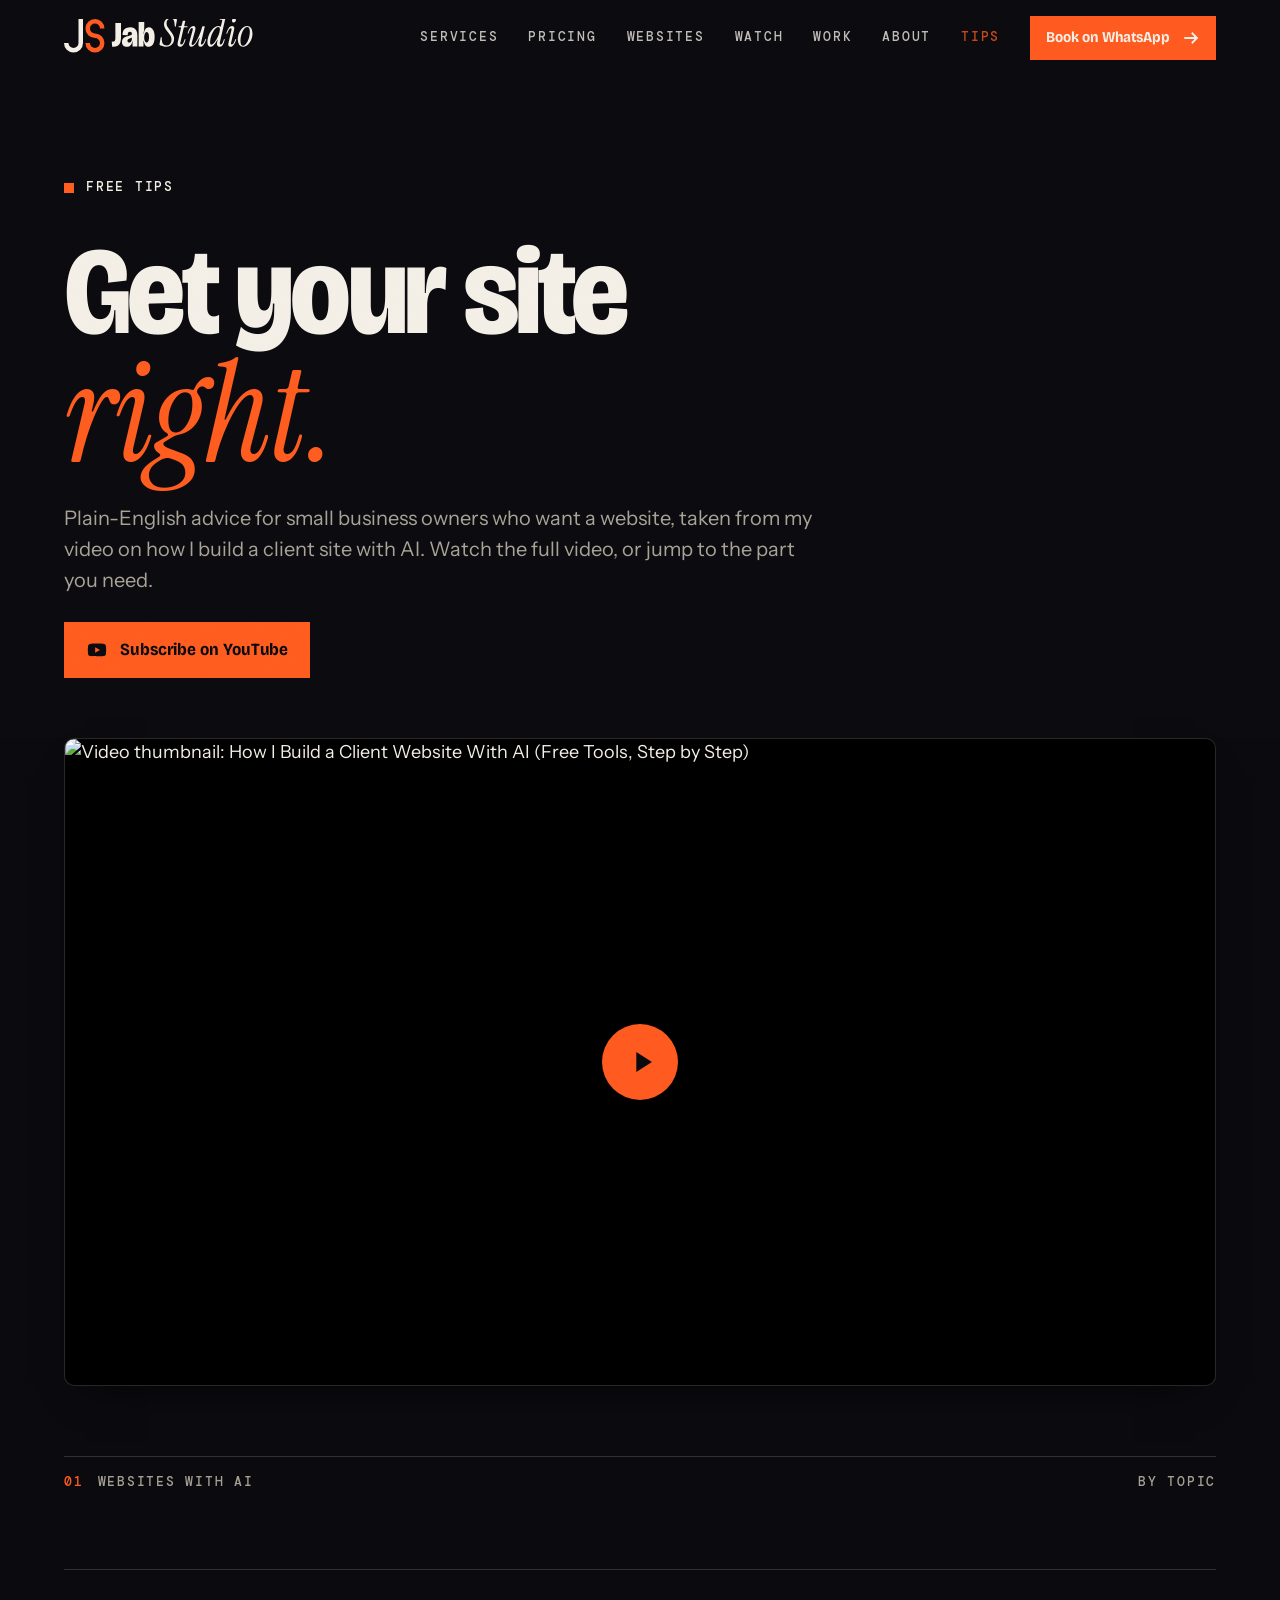
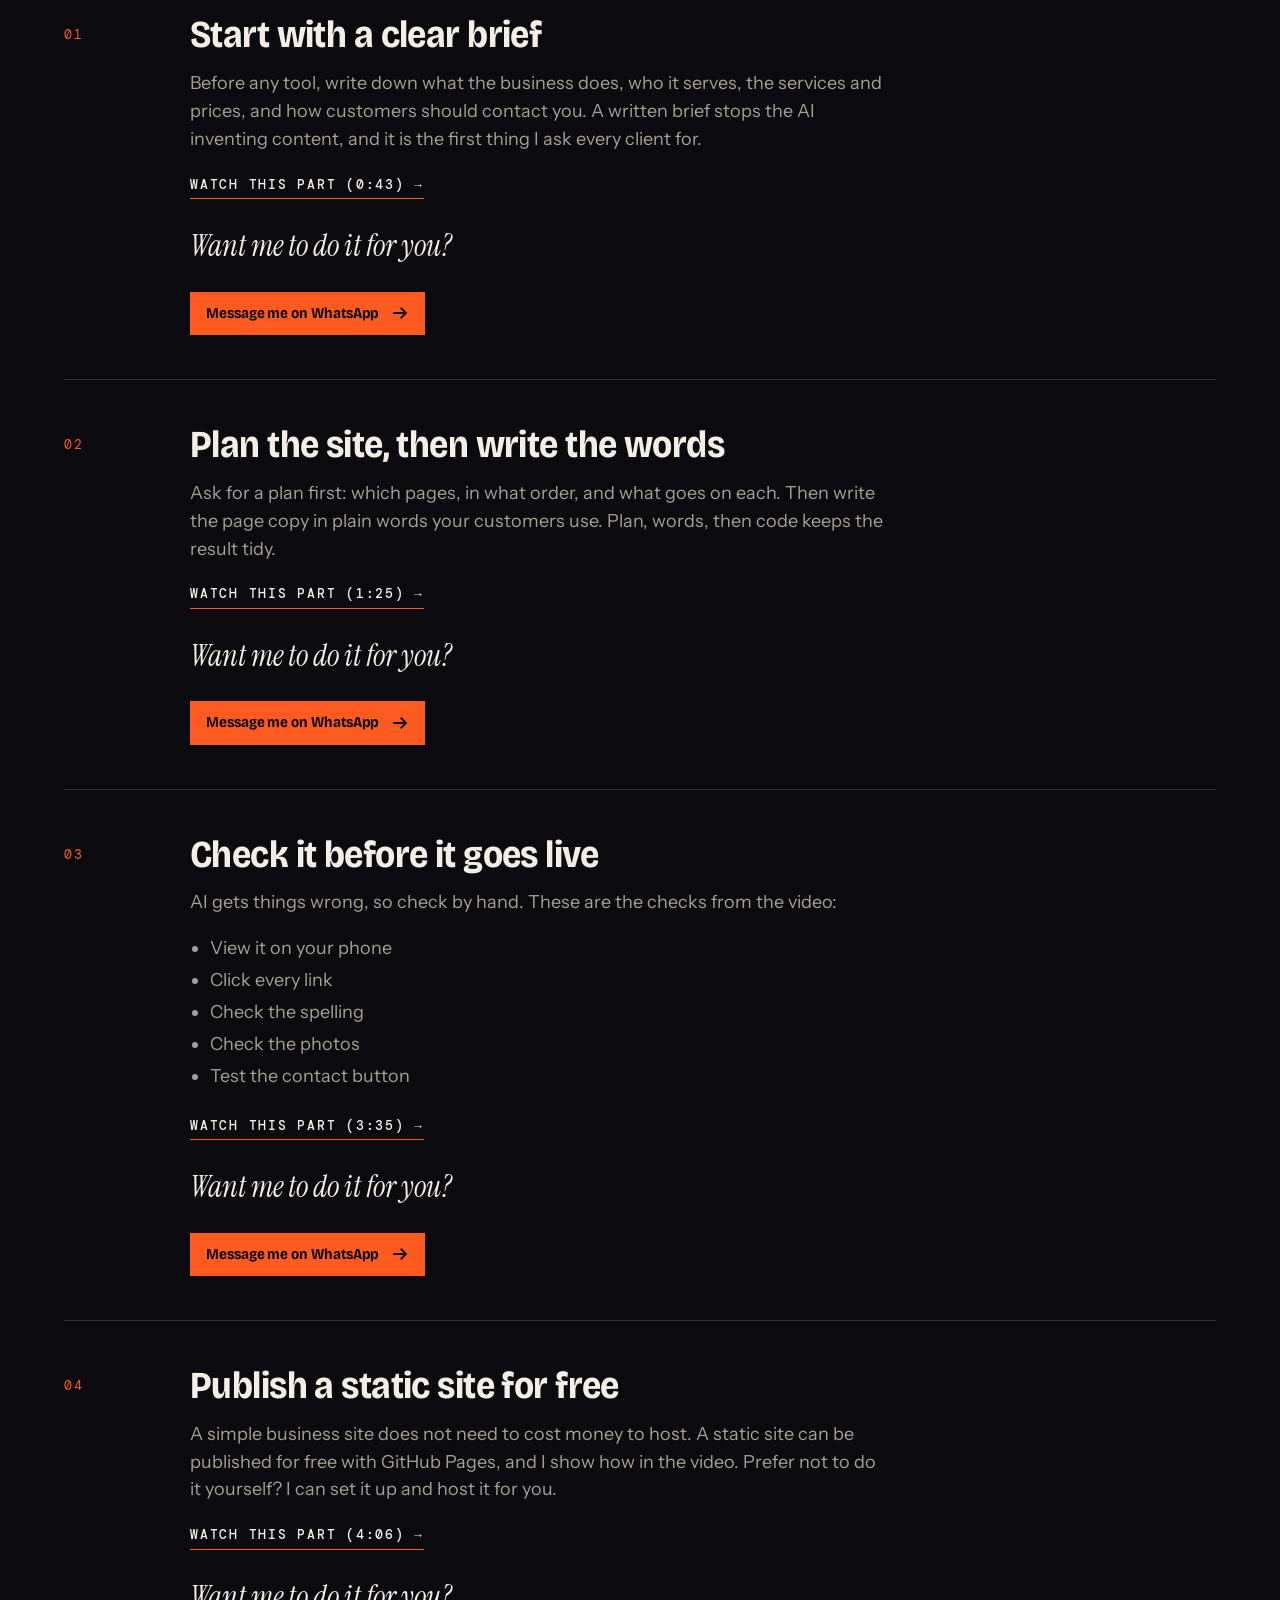
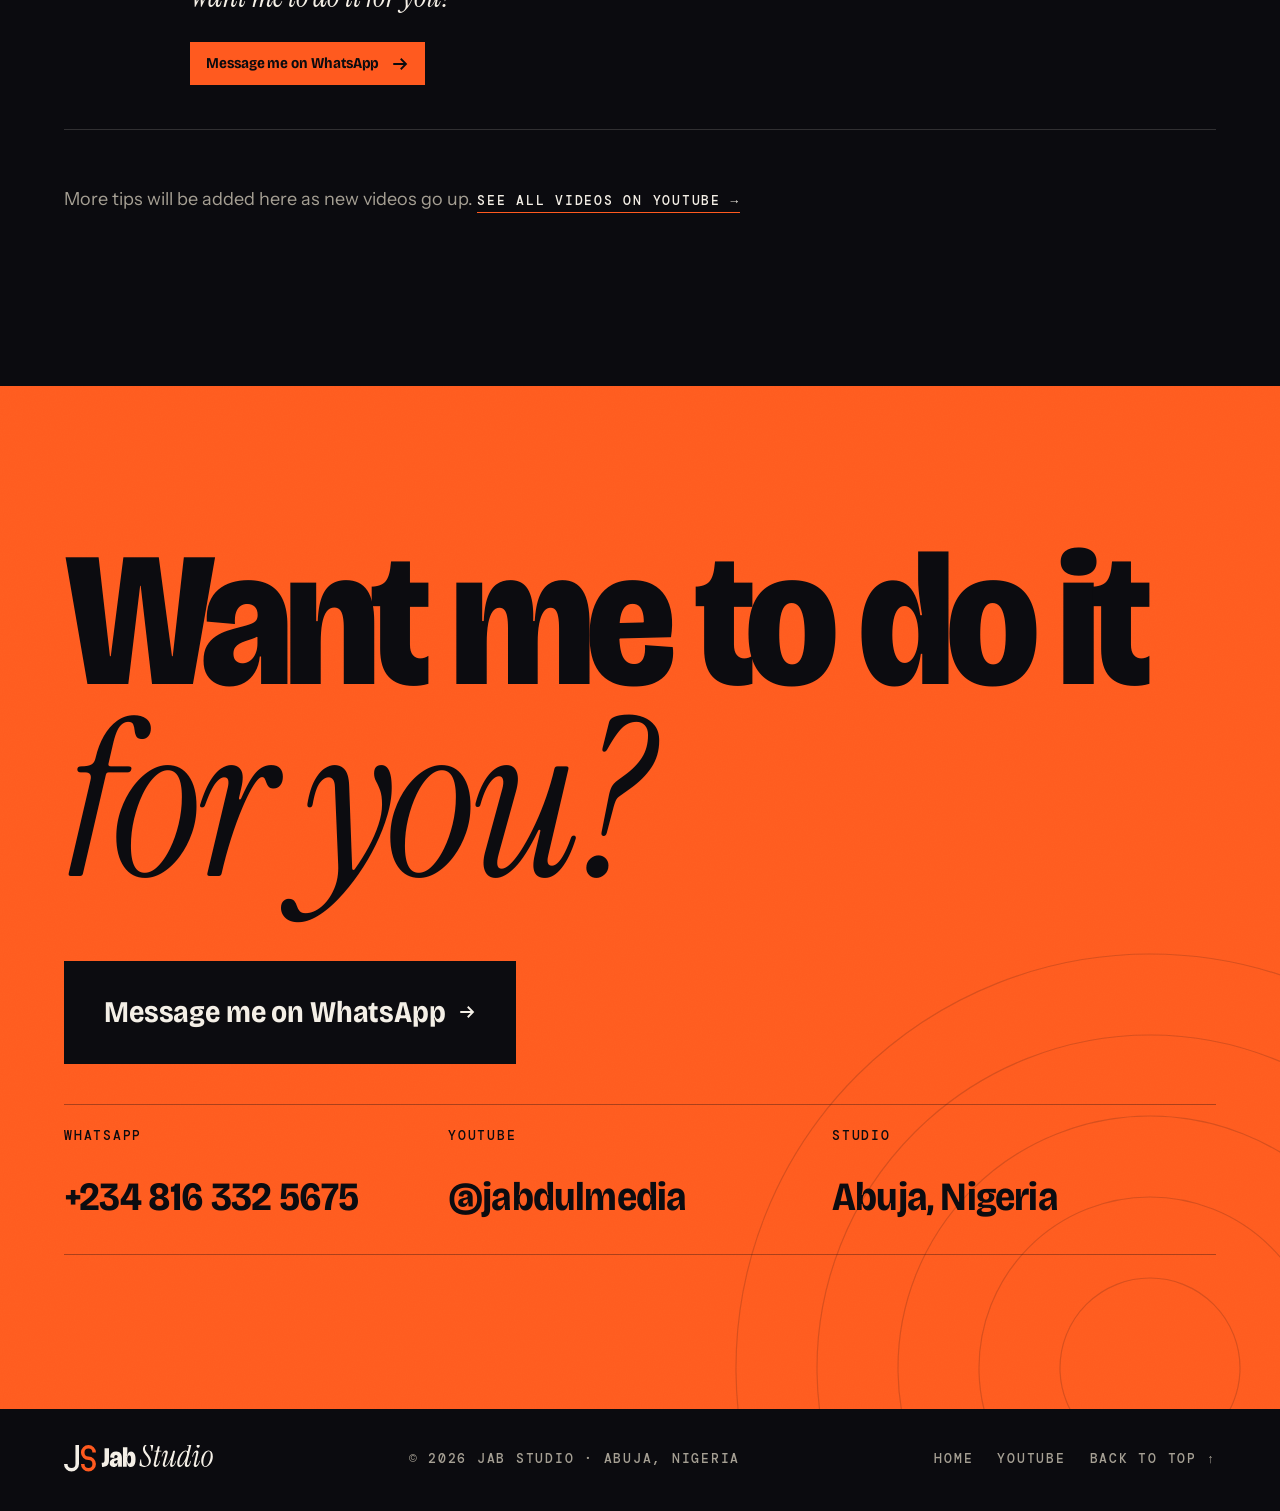
==== tips/index.html @ 8d7b6444 "Add YouTube: Watch me build it, demo video links, Videos grid, About trailer, Free tips page, subscr" ====
<!doctype html>
<html lang="en">
<head>
<meta charset="utf-8">
<meta name="viewport" content="width=device-width,initial-scale=1,viewport-fit=cover">
<title>Free tips for small business websites — Jab Studio</title>
<meta name="description" content="Free, plain-English tips for small business owners on getting a website: the brief, the plan and words, the checks before launch, and publishing for free. From Jab Studio, Abuja.">
<link rel="canonical" href="https://jhabeer.github.io/tips/">
<meta name="theme-color" content="#0B0B0F">
<link rel="icon" href="../favicon.svg" type="image/svg+xml">
<link rel="icon" href="../assets/img/favicon-32.png" sizes="32x32" type="image/png">
<link rel="apple-touch-icon" href="../apple-touch-icon.png">
<link rel="manifest" href="../site.webmanifest">
<meta property="og:type" content="website">
<meta property="og:site_name" content="Jab Studio">
<meta property="og:title" content="Free tips for small business websites — Jab Studio">
<meta property="og:description" content="Plain-English tips on getting a business website, from the video series on Jabdul Media.">
<meta property="og:image" content="https://jhabeer.github.io/assets/og.png">
<meta name="twitter:card" content="summary_large_image">
<link rel="preload" href="../assets/fonts/bricolage.woff2" as="font" type="font/woff2" crossorigin>
<link rel="preload" href="../assets/fonts/instrument-serif-italic.woff2" as="font" type="font/woff2" crossorigin>
<link rel="stylesheet" href="../assets/css/style.css?v=5">
<script>document.documentElement.classList.add('js')</script>
</head>
<body>
<a class="skip" href="#main">Skip to content</a>
<header class="site-header">
  <div class="wrap">
    <a class="brand" href="../" aria-label="Jab Studio — home"><img src="../assets/img/logo-light.svg" alt="Jab Studio" width="140" height="38"></a>
    <nav class="nav mono" aria-label="Main">
      <a href="../#services">Services</a><a href="../#pricing">Pricing</a><a href="../#websites">Websites</a><a href="../#watch">Watch</a><a href="../#work">Work</a><a href="../#about">About</a><a href="./" aria-current="page" style="color:var(--orange)">Tips</a>
      <a class="btn btn--sm" href="https://wa.me/2348163325675?text=Hi%20Jab%20Studio%2C%20I%27d%20like%20to%20book%20a%20service.%20Here%27s%20what%20I%20need%3A" target="_blank" rel="noopener" style="opacity:1;text-transform:none;letter-spacing:-.005em;font-family:var(--display);font-size:15px">Book on WhatsApp <svg viewBox="0 0 24 24" fill="none" stroke="currentColor" stroke-width="2.4" aria-hidden="true"><path d="M3 12h17M13 5l7 7-7 7"/></svg></a>
    </nav>
    <a class="btn btn--sm nav-m" href="https://wa.me/2348163325675?text=Hi%20Jab%20Studio%2C%20I%27d%20like%20to%20book%20a%20service.%20Here%27s%20what%20I%20need%3A" target="_blank" rel="noopener" style="text-transform:none">Book <svg viewBox="0 0 24 24" fill="none" stroke="currentColor" stroke-width="2.4" aria-hidden="true"><path d="M3 12h17M13 5l7 7-7 7"/></svg></a>
  </div>
</header>

<main id="main">
<section class="page-hero grain">
  <div class="wrap">
    <p class="eyebrow mono"><i></i>Free tips</p>
    <h1 class="h2">Get your site <span class="serif">right.</span></h1>
    <p class="lead">Plain-English advice for small business owners who want a website, taken from my video on how I build a client site with AI. Watch the full video, or jump to the part you need.</p>
    <a class="btn yt-sub" href="https://www.youtube.com/@jabdulmedia?sub_confirmation=1" target="_blank" rel="noopener"><svg viewBox="0 0 24 24" aria-hidden="true"><path fill="currentColor" d="M21.6 7.2a2.5 2.5 0 0 0-1.8-1.8C18.2 5 12 5 12 5s-6.2 0-7.8.4A2.5 2.5 0 0 0 2.4 7.2C2 8.8 2 12 2 12s0 3.2.4 4.8a2.5 2.5 0 0 0 1.8 1.8C5.8 19 12 19 12 19s6.2 0 7.8-.4a2.5 2.5 0 0 0 1.8-1.8c.4-1.6.4-4.8.4-4.8s0-3.2-.4-4.8zM10 15V9l5.2 3z"/></svg> Subscribe on YouTube</a>
  </div>
</section>

<section class="sec tips-feature" style="padding-top:0">
  <div class="wrap">
    <div class="reveal"><a class="yt" href="https://www.youtube.com/watch?v=dCk1QkY5rLQ" data-yt="dCk1QkY5rLQ" data-title="How I Build a Client Website With AI (Free Tools, Step by Step)" aria-label="Play video: How I Build a Client Website With AI (Free Tools, Step by Step)"><img src="https://i.ytimg.com/vi/dCk1QkY5rLQ/maxresdefault.jpg" width="1280" height="720" loading="lazy" decoding="async" alt="Video thumbnail: How I Build a Client Website With AI (Free Tools, Step by Step)"><span class="play"><svg viewBox="0 0 24 24" aria-hidden="true"><path d="M8 5v14l11-7z" fill="currentColor"/></svg></span></a></div>
  </div>
</section>

<section class="sec" id="topics" style="padding-top:clamp(30px,5vw,60px)">
  <div class="wrap">
    <div class="sec-head reveal"><span class="mono"><b>01</b>Websites with AI</span><span class="mono">By topic</span></div>
    <div class="tip-list">
<article class="tip reveal"><span class="num">01</span><div>
<h3>Start with a clear brief</h3>
<p>Before any tool, write down what the business does, who it serves, the services and prices, and how customers should contact you. A written brief stops the AI inventing content, and it is the first thing I ask every client for.</p>

<div class="row"><a class="tl mono" href="https://www.youtube.com/watch?v=dCk1QkY5rLQ&amp;t=43s" target="_blank" rel="noopener">Watch this part (0:43) &rarr;</a></div>
<p class="ask">Want me to do it for you?</p>
<div class="row"><a class="btn btn--sm" href="https://wa.me/2348163325675?text=Hi%20Jab%20Studio%2C%20I%20watched%20your%20tips%20page.%20I'd%20like%20help%20with%20a%20clear%20brief%20and%20a%20website%20for%20my%20business." target="_blank" rel="noopener">Message me on WhatsApp <svg viewBox="0 0 24 24" fill="none" stroke="currentColor" stroke-width="2.4" aria-hidden="true"><path d="M3 12h17M13 5l7 7-7 7"/></svg></a></div>
</div></article><article class="tip reveal"><span class="num">02</span><div>
<h3>Plan the site, then write the words</h3>
<p>Ask for a plan first: which pages, in what order, and what goes on each. Then write the page copy in plain words your customers use. Plan, words, then code keeps the result tidy.</p>

<div class="row"><a class="tl mono" href="https://www.youtube.com/watch?v=dCk1QkY5rLQ&amp;t=85s" target="_blank" rel="noopener">Watch this part (1:25) &rarr;</a></div>
<p class="ask">Want me to do it for you?</p>
<div class="row"><a class="btn btn--sm" href="https://wa.me/2348163325675?text=Hi%20Jab%20Studio%2C%20I%20watched%20your%20tips%20page.%20I'd%20like%20you%20to%20plan%20and%20write%20the%20content%20for%20my%20business%20website." target="_blank" rel="noopener">Message me on WhatsApp <svg viewBox="0 0 24 24" fill="none" stroke="currentColor" stroke-width="2.4" aria-hidden="true"><path d="M3 12h17M13 5l7 7-7 7"/></svg></a></div>
</div></article><article class="tip reveal"><span class="num">03</span><div>
<h3>Check it before it goes live</h3>
<p>AI gets things wrong, so check by hand. These are the checks from the video:</p>
<ul><li>View it on your phone</li><li>Click every link</li><li>Check the spelling</li><li>Check the photos</li><li>Test the contact button</li></ul>
<div class="row"><a class="tl mono" href="https://www.youtube.com/watch?v=dCk1QkY5rLQ&amp;t=215s" target="_blank" rel="noopener">Watch this part (3:35) &rarr;</a></div>
<p class="ask">Want me to do it for you?</p>
<div class="row"><a class="btn btn--sm" href="https://wa.me/2348163325675?text=Hi%20Jab%20Studio%2C%20I%20watched%20your%20tips%20page.%20I'd%20like%20you%20to%20build%20and%20check%20a%20website%20for%20my%20business." target="_blank" rel="noopener">Message me on WhatsApp <svg viewBox="0 0 24 24" fill="none" stroke="currentColor" stroke-width="2.4" aria-hidden="true"><path d="M3 12h17M13 5l7 7-7 7"/></svg></a></div>
</div></article><article class="tip reveal"><span class="num">04</span><div>
<h3>Publish a static site for free</h3>
<p>A simple business site does not need to cost money to host. A static site can be published for free with GitHub Pages, and I show how in the video. Prefer not to do it yourself? I can set it up and host it for you.</p>

<div class="row"><a class="tl mono" href="https://www.youtube.com/watch?v=dCk1QkY5rLQ&amp;t=246s" target="_blank" rel="noopener">Watch this part (4:06) &rarr;</a></div>
<p class="ask">Want me to do it for you?</p>
<div class="row"><a class="btn btn--sm" href="https://wa.me/2348163325675?text=Hi%20Jab%20Studio%2C%20I%20watched%20your%20tips%20page.%20I'd%20like%20you%20to%20publish%20my%20website%20for%20me." target="_blank" rel="noopener">Message me on WhatsApp <svg viewBox="0 0 24 24" fill="none" stroke="currentColor" stroke-width="2.4" aria-hidden="true"><path d="M3 12h17M13 5l7 7-7 7"/></svg></a></div>
</div></article>
    </div>
    <p class="soon reveal">More tips will be added here as new videos go up. <a class="tl mono" href="https://www.youtube.com/@jabdulmedia" target="_blank" rel="noopener">See all videos on YouTube &rarr;</a></p>
  </div>
</section>

<section class="sec contact grain" id="contact">
  <svg class="contact-rings" viewBox="0 0 100 100" aria-hidden="true"><circle cx="50" cy="50" r="10"/><circle cx="50" cy="50" r="19"/><circle cx="50" cy="50" r="28"/><circle cx="50" cy="50" r="37"/><circle cx="50" cy="50" r="46"/></svg>
  <div class="wrap">
    <h2 class="reveal">Want me to do it<span class="serif">for you?</span></h2>
    <a class="btn btn--lg reveal" href="https://wa.me/2348163325675?text=Hi%20Jab%20Studio%2C%20I%27d%20like%20to%20book%20a%20service.%20Here%27s%20what%20I%20need%3A" target="_blank" rel="noopener">Message me on WhatsApp <svg viewBox="0 0 24 24" fill="none" stroke="currentColor" stroke-width="2.4" aria-hidden="true"><path d="M3 12h17M13 5l7 7-7 7"/></svg></a>
    <div class="contact-list reveal" style="margin-top:40px">
      <a href="https://wa.me/2348163325675?text=Hi%20Jab%20Studio%2C%20I%27d%20like%20to%20book%20a%20service.%20Here%27s%20what%20I%20need%3A" target="_blank" rel="noopener"><span class="mono">WhatsApp</span><span class="v">+234 816 332 5675</span></a>
      <a href="https://www.youtube.com/@jabdulmedia" target="_blank" rel="noopener"><span class="mono">YouTube</span><span class="v">@jabdulmedia</span></a>
      <div><span class="mono">Studio</span><span class="v">Abuja, Nigeria</span></div>
    </div>
  </div>
</section>
</main>

<footer>
  <div class="wrap">
    <a href="../" aria-label="Jab Studio home"><img src="../assets/img/logo-light.svg" alt="Jab Studio" width="130" height="35"></a>
    <span class="mono">© 2026 Jab Studio · Abuja, Nigeria</span>
    <span class="flinks"><a class="mono" href="../">Home</a><a class="mono" href="https://www.youtube.com/@jabdulmedia" target="_blank" rel="noopener">YouTube</a><a class="mono" href="#main">Back to top ↑</a></span>
  </div>
</footer>

<script src="../assets/js/main.js" defer></script>
<script data-goatcounter="https://jabstudio.goatcounter.com/count" async src="//gc.zgo.at/count.js"></script>
</body>
</html>
---- assets/css/style.css ----
/* Jab Studio — v2 brand. Ink / Cream / Orange. */
@font-face{font-family:"Bricolage Grotesque";src:url(../fonts/bricolage.woff2) format("woff2");font-weight:200 800;font-stretch:75% 100%;font-display:swap}
@font-face{font-family:"Instrument Sans";src:url(../fonts/instrument-sans.woff2) format("woff2");font-weight:400 700;font-stretch:75% 100%;font-display:swap}
@font-face{font-family:"Instrument Serif";src:url(../fonts/instrument-serif-italic.woff2) format("woff2");font-style:italic;font-weight:400;font-display:swap}
@font-face{font-family:"DM Mono";src:url(../fonts/dm-mono-regular.woff2) format("woff2");font-weight:400;font-display:swap}
@font-face{font-family:"DM Mono";src:url(../fonts/dm-mono-medium.woff2) format("woff2");font-weight:500;font-display:swap}

:root{
  --ink:#0B0B0F; --ink-2:#15151b; --cream:#F4EFE6; --orange:#FF5A1F;
  --orange-deep:#B83700;            /* small orange text on cream (AA) */
  --grey-d:#A6A094;                 /* secondary text on ink */
  --grey-l:#5F5A50;                 /* secondary text on cream */
  --rule-d:rgba(244,239,230,.16); --rule-l:rgba(11,11,15,.2);
  --display:"Bricolage Grotesque","Arial Narrow",Arial,sans-serif;
  --serif:"Instrument Serif",Georgia,serif;
  --sans:"Instrument Sans",system-ui,-apple-system,"Segoe UI",Roboto,sans-serif;
  --mono:"DM Mono",ui-monospace,Menlo,monospace;
  --pad:clamp(20px,5vw,72px); --max:1320px;
  --ease:cubic-bezier(.2,.7,.2,1);
}
*,*::before,*::after{box-sizing:border-box}
html{scroll-behavior:smooth;-webkit-text-size-adjust:100%;scroll-padding-top:72px}
body{margin:0;background:var(--ink);color:var(--cream);font-family:var(--sans);font-size:17px;line-height:1.55;font-optical-sizing:auto;-webkit-font-smoothing:antialiased;overflow-x:hidden}
img{max-width:100%;display:block;height:auto}
a{color:inherit}
:focus-visible{outline:2px solid var(--orange);outline-offset:3px;border-radius:2px}
.skip{position:absolute;left:12px;top:-60px;background:var(--orange);color:var(--ink);padding:10px 16px;z-index:100;font-weight:600;text-decoration:none}
.skip:focus{top:12px}
.wrap{width:100%;max-width:var(--max);margin-inline:auto;padding-inline:var(--pad)}
.grain::after{content:"";position:absolute;inset:0;pointer-events:none;opacity:.07;mix-blend-mode:overlay;
  background-image:url("data:image/svg+xml;utf8,<svg xmlns='http://www.w3.org/2000/svg' width='220' height='220'><filter id='n'><feTurbulence type='fractalNoise' baseFrequency='.85' numOctaves='2' stitchTiles='stitch'/><feColorMatrix values='0 0 0 0 1  0 0 0 0 1  0 0 0 0 1  0 0 0 .9 0'/></filter><rect width='100%' height='100%' filter='url(%23n)'/></svg>")}
.mono{font-family:var(--mono);font-size:12.5px;letter-spacing:.14em;text-transform:uppercase;font-weight:500}
.serif{font-family:var(--serif);font-style:italic;font-weight:400}
h1,h2,h3{font-family:var(--display);font-weight:800;font-stretch:88%;letter-spacing:-.02em;line-height:.92;margin:0}

/* ---------- header ---------- */
.site-header{position:fixed;inset:0 0 auto 0;z-index:50;transition:background .3s,backdrop-filter .3s,border-color .3s;border-bottom:1px solid transparent}
.site-header.scrolled{background:rgba(11,11,15,.82);backdrop-filter:saturate(1.4) blur(14px);-webkit-backdrop-filter:saturate(1.4) blur(14px);border-color:var(--rule-d)}
.site-header .wrap{display:flex;align-items:center;justify-content:space-between;height:68px}
.brand{display:flex;align-items:center;text-decoration:none}
.brand img{height:34px;width:auto}
.nav{display:none;gap:30px;align-items:center}
.nav a{text-decoration:none;color:var(--cream);opacity:.78;transition:opacity .2s,color .2s}
.nav a:hover{opacity:1;color:var(--orange)}
.btn{display:inline-flex;align-items:center;gap:12px;background:var(--orange);color:var(--ink);text-decoration:none;font-family:var(--display);font-stretch:90%;font-weight:700;font-size:17px;letter-spacing:-.005em;padding:15px 22px;border-radius:0;transition:transform .35s var(--ease),background .2s,color .2s;position:relative}
.btn svg{width:18px;height:18px;transition:transform .35s var(--ease)}
.btn:hover{background:var(--cream)}
.btn:hover svg{transform:translateX(5px)}
.btn--sm{padding:10px 16px;font-size:15px}
.btn--ghost{background:transparent;color:var(--cream);box-shadow:inset 0 0 0 1.5px var(--rule-d)}
.btn--ghost:hover{background:var(--cream);color:var(--ink)}
.btn--lg{font-size:clamp(20px,5vw,30px);padding:clamp(18px,3vw,28px) clamp(24px,4vw,40px)}

/* ---------- hero ---------- */
.hero{position:relative;min-height:100svh;display:flex;flex-direction:column;justify-content:flex-end;padding:120px 0 48px;overflow:hidden;isolation:isolate;
  background:radial-gradient(120% 70% at 90% 0%,#3a1608 0%,rgba(58,22,8,0) 60%),var(--ink)}
.hero .rings{position:absolute;right:-30%;top:-8%;width:min(130vw,1100px);aspect-ratio:1;z-index:-1;opacity:.9}
.hero .rings circle{fill:none;stroke:var(--orange);stroke-width:1.2;opacity:.28;vector-effect:non-scaling-stroke}
.hero .rings{animation:breathe 14s ease-in-out infinite}
@keyframes breathe{50%{transform:scale(1.04)}}
.eyebrow{display:flex;align-items:center;gap:12px;color:var(--cream);margin:0 0 clamp(20px,4vw,40px)}
.eyebrow i{width:10px;height:10px;background:var(--orange);display:inline-block}
.hero h1{font-size:clamp(76px,33vw,300px);letter-spacing:-.035em;line-height:.86;margin-left:-.04em}
.hero h1 .ln{display:block;overflow:hidden;padding-bottom:.06em;margin-bottom:-.06em}
.hero h1 .ln>span{display:block}
.hero h1 .g{font-family:var(--serif);font-style:italic;font-weight:400;color:var(--orange);letter-spacing:-.02em;font-size:.88em;line-height:.9;margin-top:-.02em}
.hero-foot{display:grid;gap:28px;margin-top:clamp(28px,5vw,56px);padding-top:28px;border-top:1px solid var(--rule-d)}
.hero-foot p{margin:0;max-width:34ch;font-size:clamp(19px,2.4vw,24px);line-height:1.35;color:var(--cream)}
.hero-foot p em{font-family:var(--serif);font-size:1.12em;color:var(--grey-d)}
.cta-row{display:flex;flex-wrap:wrap;gap:12px}
.js .hero h1 .ln>span{transform:translateY(105%);animation:rise 1s var(--ease) forwards}
.js .hero h1 .ln:nth-child(2)>span{animation-delay:.12s}.js .hero h1 .ln:nth-child(3)>span{animation-delay:.24s}
.js .hero .eyebrow,.js .hero-foot{opacity:0;animation:fade .9s .55s var(--ease) forwards}
@keyframes rise{to{transform:none}}@keyframes fade{to{opacity:1}}

/* ---------- marquee ---------- */
.marquee{background:var(--orange);color:var(--ink);overflow:hidden;white-space:nowrap;border-block:1px solid var(--ink)}
.marquee-track{display:inline-flex;gap:0;animation:slide 38s linear infinite;padding-block:14px}
.marquee span{display:inline-flex;align-items:center;gap:28px;padding-right:28px}
.marquee span::after{content:"";width:8px;height:8px;background:var(--ink);display:inline-block}
@keyframes slide{to{transform:translateX(-50%)}}

/* ---------- sections ---------- */
section{position:relative}
.sec{padding:clamp(72px,12vw,160px) 0}
.sec-head{display:flex;justify-content:space-between;align-items:baseline;gap:20px;border-top:1px solid var(--rule-d);padding-top:16px;margin-bottom:clamp(36px,6vw,80px)}
.sec-head .mono{color:var(--grey-d)}
.sec-head .mono b{color:var(--orange);font-weight:500;margin-right:14px}
.h2{font-size:clamp(50px,11vw,124px);letter-spacing:-.03em;line-height:.9;margin-bottom:clamp(36px,6vw,72px)}
.h2 .serif,.contact h2 .serif{font-size:1.12em;color:var(--orange);letter-spacing:-.01em;display:block;line-height:.95}
.light{background:var(--cream);color:var(--ink)}
.light .sec-head{border-color:var(--rule-l)}
.light .sec-head .mono{color:var(--grey-l)}
.light .sec-head .mono b{color:var(--orange-deep)}
.light .h2 .serif{color:var(--orange)}
.light.grain::after{opacity:.09;mix-blend-mode:multiply}

/* services */
.svc{display:grid;gap:18px;padding:clamp(28px,4vw,48px) 0;border-top:1px solid var(--rule-d);position:relative;transition:padding .5s var(--ease)}
.svc:last-child{border-bottom:1px solid var(--rule-d)}
.svc .idx{color:var(--orange)}
.svc h3{font-size:clamp(38px,6.4vw,84px);letter-spacing:-.025em;line-height:.95;transition:color .25s,transform .5s var(--ease)}
.svc .body{display:grid;gap:16px}
.svc p{margin:0;color:var(--grey-d);max-width:44ch;font-size:18px}
.svc ul{list-style:none;margin:0;padding:0;display:grid;gap:10px}
.svc li{display:flex;gap:12px;align-items:baseline;padding-bottom:10px;border-bottom:1px solid var(--rule-d)}
.svc li::before{content:"";flex:none;width:7px;height:7px;background:var(--orange);transform:translateY(-1px)}
.svc:hover h3{color:var(--orange);transform:translateX(8px)}
.svc .from{align-self:start;color:var(--grey-d)}
.svc .from strong{display:block;font-family:var(--display);font-stretch:88%;font-weight:800;font-size:clamp(30px,4vw,48px);color:var(--cream);letter-spacing:-.02em;margin-top:6px;line-height:1}

/* pricing */
.price-grid{display:grid;gap:clamp(40px,6vw,72px)}
.pgroup h3{font-size:clamp(30px,4.4vw,52px);letter-spacing:-.025em;line-height:1;margin-bottom:6px}
.pgroup .tag{display:inline-block;margin:10px 0 0;padding:6px 10px;background:var(--ink);color:var(--cream)}
.prow{display:grid;grid-template-columns:1fr auto;gap:4px 20px;align-items:end;padding:22px 0;border-top:1px solid var(--rule-l);text-decoration:none;transition:padding .45s var(--ease),background .25s}
.pgroup .rows{margin-top:22px;border-bottom:1px solid var(--rule-l)}
.prow .n{font-family:var(--display);font-stretch:90%;font-weight:700;font-size:clamp(21px,2.6vw,27px);letter-spacing:-.01em;line-height:1.1}
.prow .d{grid-column:1;color:var(--grey-l);font-size:16px;line-height:1.35;margin-top:4px}
.prow .p{grid-column:2;grid-row:1/span 2;font-family:var(--display);font-stretch:88%;font-weight:800;font-size:clamp(34px,5vw,60px);letter-spacing:-.025em;line-height:.9;text-align:right;white-space:nowrap;align-self:center}
.prow .p small{font-family:var(--mono);font-size:12px;letter-spacing:.08em;font-weight:500;color:var(--grey-l);margin-left:3px}
.prow:hover{background:var(--ink);color:var(--cream);padding-inline:18px}
.prow:hover .d,.prow:hover .p small{color:var(--grey-d)}
.prow:hover .p{color:var(--orange)}
.note{margin:34px 0 0;color:var(--grey-l);max-width:60ch}
.note a{color:var(--ink);font-weight:600}

/* work */
.work{display:grid;gap:0;align-items:start}
.wcol{display:block}
.card{margin:0 0 34px;display:block}
.card .frame{overflow:hidden;background:var(--ink-2);position:relative}
.card img{width:100%;transition:transform .9s var(--ease)}
.card:hover img{transform:scale(1.035)}
.card figcaption{display:flex;justify-content:space-between;gap:16px;padding:14px 0 0;align-items:baseline}
.card .t{font-family:var(--display);font-stretch:90%;font-weight:700;font-size:20px;letter-spacing:-.01em;line-height:1.15}
.card .k{color:var(--orange);white-space:nowrap}
.card .s{color:var(--grey-d);font-size:15px;margin:6px 0 0;line-height:1.4;max-width:46ch}
.card a.frame{display:block}
.card.ph .frame{aspect-ratio:4/5;display:grid;place-content:center;text-align:center;gap:18px;border:1.5px dashed var(--rule-d);background:transparent;padding:30px}
.card.ph .big{font-family:var(--serif);font-style:italic;font-size:clamp(40px,6vw,64px);line-height:1;color:var(--cream)}
.card.ph a.btn{justify-self:center}

/* process */
.steps{display:grid;gap:0}
.step{display:grid;grid-template-columns:auto 1fr;gap:6px 24px;padding:28px 0;border-top:1px solid var(--rule-l)}
.step:last-child{border-bottom:1px solid var(--rule-l)}
.step .num{font-family:var(--serif);font-style:italic;font-size:clamp(76px,16vw,160px);line-height:.8;color:var(--orange);grid-row:1/span 2}
.step h3{font-size:clamp(28px,4vw,44px);letter-spacing:-.02em;line-height:1;align-self:end}
.step p{margin:0;color:var(--grey-l);max-width:36ch}

/* about */
.about{display:grid;gap:44px}
.about .mk{width:clamp(120px,22vw,260px)}
.about .lead{font-family:var(--serif);font-style:italic;font-size:clamp(34px,5.4vw,66px);line-height:1.04;margin:0 0 28px;max-width:20ch;color:var(--cream)}
.about .lead span{color:var(--orange)}
.about p{max-width:56ch;margin:0 0 18px;color:var(--grey-d);font-size:18px}
.facts{display:grid;gap:0;margin-top:34px;max-width:560px}
.facts div{display:flex;justify-content:space-between;gap:20px;padding:12px 0;border-top:1px solid var(--rule-d)}
.facts div:last-child{border-bottom:1px solid var(--rule-d)}
.facts dt{color:var(--grey-d)}.facts dd{margin:0;text-align:right}

/* contact */
.contact{background:var(--orange);color:var(--ink);overflow:hidden;isolation:isolate}
.contact .sec-head{border-color:rgba(11,11,15,.35)}
.contact .sec-head .mono,.contact .sec-head .mono b{color:var(--ink)}
.contact h2{font-size:clamp(60px,15vw,210px);letter-spacing:-.04em;line-height:.84;margin-bottom:clamp(30px,5vw,56px)}
.contact h2 .serif{color:var(--ink);letter-spacing:-.02em}
.contact .btn{background:var(--ink);color:var(--cream)}
.contact .btn:hover{background:var(--cream);color:var(--ink)}
.contact-list{display:grid;gap:0;margin-top:clamp(44px,7vw,88px)}
.contact-list a,.contact-list div{display:flex;justify-content:space-between;align-items:baseline;gap:20px;padding:18px 0;border-top:1px solid rgba(11,11,15,.35);text-decoration:none;transition:padding .4s var(--ease)}
.contact-list > :last-child{border-bottom:1px solid rgba(11,11,15,.35)}
.contact-list a:hover{padding-left:14px}
.contact-list .v{font-family:var(--display);font-stretch:90%;font-weight:700;font-size:clamp(22px,3.6vw,40px);letter-spacing:-.02em;text-align:right}
.contact-rings{position:absolute;z-index:-1;right:-25%;bottom:-40%;width:min(120vw,900px);aspect-ratio:1}
.contact-rings circle{fill:none;stroke:var(--ink);stroke-width:1.2;opacity:.16;vector-effect:non-scaling-stroke}

footer{background:var(--ink);padding:36px 0 96px}
footer .wrap{display:flex;flex-wrap:wrap;justify-content:space-between;align-items:center;gap:18px}
footer img{height:30px;width:auto}
footer .mono{color:var(--grey-d)}
footer a{text-decoration:none}footer a:hover{color:var(--orange)}

/* floating whatsapp */
.fab{position:fixed;right:16px;bottom:16px;z-index:60;display:inline-flex;align-items:center;gap:10px;padding:14px 18px;background:var(--orange);color:var(--ink);text-decoration:none;font-family:var(--display);font-stretch:90%;font-weight:700;font-size:16px;box-shadow:0 10px 30px rgba(0,0,0,.45);transform:translateY(140%);transition:transform .5s var(--ease)}
.fab.show{transform:none}.fab svg{width:20px;height:20px}

/* reveal */
.js .reveal{opacity:0;transform:translateY(28px);transition:opacity .9s var(--ease),transform .9s var(--ease);transition-delay:var(--d,0s)}
.js .reveal.in{opacity:1;transform:none}

@media (min-width:640px){
  .work{grid-template-columns:1fr 1fr;column-gap:22px}
  .steps{grid-template-columns:repeat(3,1fr);gap:0 28px}
  .step{grid-template-columns:1fr;border-top:1px solid var(--rule-l);border-bottom:1px solid var(--rule-l);padding:24px 0 32px;gap:16px}
  .step .num{grid-row:auto}
  .step h3{align-self:auto}
}
@media (min-width:900px){
  body{font-size:18px}
  .nav{display:flex}
  .site-header .wrap{height:76px}
  .brand img{height:38px}
  .hero{padding-bottom:56px}
  .hero-foot{grid-template-columns:1.1fr 1fr;align-items:end}
  .hero-foot .cta-row{justify-content:flex-end}
  .svc{grid-template-columns:70px 1.3fr 1fr auto;gap:36px;align-items:start}
  .svc .body{gap:22px}
  .svc .from{text-align:right}
  .price-grid{grid-template-columns:repeat(3,1fr);gap:40px}
  .prow{grid-template-columns:1fr;gap:6px}
  .prow .p{grid-column:1;grid-row:auto;text-align:left;margin-top:10px}
  .prow .d{min-height:2.7em}
  .work{grid-template-columns:repeat(3,1fr);column-gap:26px}
  .card.ph{grid-column:2/-1;align-self:stretch;margin-bottom:34px;display:flex}
  .card.ph .frame{flex:1;aspect-ratio:auto;min-height:200px}
  .work.ownwork .card:first-child{grid-row:1/3}
  .hero h1{font-size:min(22.5vw,23vh,300px)}
  .hero h1 .g{font-size:1.18em;line-height:.8;margin-top:-.04em}
  .about{grid-template-columns:.8fr 1.4fr;gap:80px;align-items:start}
  .fab{display:none}
  footer{padding-bottom:36px}
  .contact-list{grid-template-columns:1fr 1fr 1fr}
  .contact-list a,.contact-list div{flex-direction:column;border-bottom:1px solid rgba(11,11,15,.35);align-items:flex-start;padding:22px 20px 26px 0}
  .contact-list .v{text-align:left}
}

@media (prefers-reduced-motion:reduce){
  *,*::before,*::after{animation:none!important;transition:none!important;scroll-behavior:auto!important}
  .js .reveal,.js .hero h1 .ln>span,.js .hero .eyebrow,.js .hero-foot{opacity:1!important;transform:none!important}
  .marquee-track{animation:none}
}
@media (min-width:900px){.nav-m{display:none}}
@media (max-width:639px){.sec-head .mono:last-child{display:none}}

.prow .p--txt{font-size:clamp(22px,3.2vw,34px);letter-spacing:-.02em;line-height:1}
.svc .from.txt strong{font-size:clamp(24px,3vw,34px);margin-top:0;color:var(--orange)}
.svc .from small{display:block}
@media (min-width:900px){.prow .p--txt{margin-top:14px}.svc .from.txt{max-width:190px}}
.svc .from strong{text-transform:none}
.svc .from .u{display:block;font-family:var(--sans);text-transform:none;letter-spacing:0;font-size:14px;margin-top:6px;font-weight:500}

/* work: sample + brand groups */
.work-label{display:flex;flex-direction:column;gap:8px;margin:0 0 26px;padding-top:6px}
.work-label .mono{color:var(--orange)}
.work-label p{color:var(--grey-d);max-width:56ch;margin:0}
.work+.work-label{margin-top:clamp(40px,6vw,72px)}
.work.samples,.work.cvrow{row-gap:0}
.card .frame .chip{position:absolute;left:12px;top:12px;background:var(--cream);color:var(--ink);padding:5px 9px;border-radius:3px;font-size:10px;letter-spacing:.14em;text-transform:uppercase;pointer-events:none}
.cvtext{display:flex;flex-direction:column;justify-content:flex-start;gap:20px;padding:clamp(6px,5vw,90px) 0 34px}
.cvtext h3{font-size:clamp(40px,6vw,72px);line-height:1;font-style:italic;font-weight:400;color:var(--cream);margin:0}
.cvtext p{color:var(--grey-d);max-width:48ch;margin:0}
.cvlinks{display:flex;flex-wrap:wrap;gap:16px 26px;align-items:center}
.cvlinks .tl{color:var(--cream);border-bottom:1px solid var(--orange);padding-bottom:3px}
.cvlinks .tl:hover{color:var(--orange)}
@media (min-width:640px){
  .work.samples{grid-template-columns:repeat(3,1fr);column-gap:18px}
  .work.samples .card .t{font-size:16px}
  .work.samples .card figcaption{flex-direction:column;gap:4px}
  .work.samples .card .s{font-size:13.5px}
  .work.cvrow{grid-template-columns:1fr 2fr;column-gap:26px;align-items:stretch}
  .work.cvrow .cvtext{padding-left:clamp(10px,4vw,60px)}
}
@media (min-width:900px){
  .work.samples{column-gap:26px}
  .work.samples .card .t{font-size:20px}
  .work.samples .card figcaption{flex-direction:row;gap:16px}
  .work.samples .card .s{font-size:15px}
  .work.cvrow{grid-template-columns:repeat(3,1fr)}
  .work.cvrow .cvtext{grid-column:2/-1}
}

/* sample websites */
.sites{background:var(--ink-2)}
.site-grid{display:grid;gap:44px;margin-top:8px}
.site-card{display:flex;flex-direction:column;align-items:flex-start}
.site-card .shot{display:block;position:relative;width:100%;background:#1d1d25;border:1px solid var(--rule-d);border-radius:10px;overflow:hidden;box-shadow:0 18px 40px -22px rgba(0,0,0,.8);text-decoration:none}
.site-card .bar{display:flex;align-items:center;gap:6px;padding:9px 12px;background:#202029;border-bottom:1px solid var(--rule-d)}
.site-card .bar i{width:8px;height:8px;border-radius:50%;background:#44444f;display:block}
.site-card .bar em{font-style:normal;margin-left:8px;font-size:10px;letter-spacing:.04em;color:var(--grey-d);background:var(--ink);border-radius:4px;padding:3px 9px;white-space:nowrap;overflow:hidden;text-overflow:ellipsis;min-width:0}
.site-card .dt{display:block;width:100%;height:auto;transition:transform .9s var(--ease)}
.site-card .shot:hover .dt{transform:scale(1.03)}
.site-card .shot{overflow:hidden}
.site-card .ph{position:absolute;right:12px;bottom:12px;width:22%;height:auto;border-radius:10px;border:3px solid var(--ink);box-shadow:0 14px 30px -8px rgba(0,0,0,.75)}
.site-card .meta{display:flex;align-items:center;gap:12px;margin:22px 0 8px}
.site-card .meta .k{color:var(--orange)}
.site-card .chipx{background:var(--cream);color:var(--ink);padding:4px 8px;border-radius:3px;font-size:10px;letter-spacing:.14em;text-transform:uppercase}
.site-card h3{font-family:var(--display);font-stretch:90%;font-weight:700;font-size:clamp(22px,2.4vw,26px);letter-spacing:-.01em;line-height:1.15;margin:0 0 8px}
.site-card p{color:var(--grey-d);font-size:15px;line-height:1.45;margin:0 0 18px;max-width:42ch}
.sites-cta{display:flex;flex-wrap:wrap;align-items:center;justify-content:space-between;gap:18px;margin-top:clamp(40px,6vw,72px);padding-top:26px;border-top:1px solid var(--rule-d)}
.sites-cta p{margin:0;font-family:var(--serif);font-style:italic;font-size:clamp(22px,3vw,32px);line-height:1.15}
@media (min-width:900px){.site-grid{grid-template-columns:repeat(3,1fr);gap:26px}.site-card .ph{width:26%}}
@media (min-width:640px) and (max-width:899px){.site-card{max-width:560px}}

/* long price rows stack on small screens */
@media (max-width:899px){.prow--stack{grid-template-columns:1fr}.prow--stack .p{grid-column:1;grid-row:auto;text-align:left;margin-top:10px;font-size:clamp(28px,8vw,44px)}}
@media (min-width:900px){.prow--stack .p{font-size:clamp(24px,2.5vw,38px)}}

/* YouTube: click-to-play facades */
.yt{position:relative;display:block;width:100%;aspect-ratio:16/9;background:#000;border:1px solid var(--rule-d);border-radius:10px;overflow:hidden;text-decoration:none;box-shadow:0 18px 40px -22px rgba(0,0,0,.8)}
.yt img{display:block;width:100%;height:100%;object-fit:cover;transition:transform .9s var(--ease),opacity .3s}
.yt:hover img{transform:scale(1.03);opacity:.9}
.yt .play{position:absolute;inset:0;margin:auto;width:76px;height:76px;border-radius:50%;background:var(--orange);color:var(--ink);display:grid;place-items:center;box-shadow:0 10px 30px -6px rgba(0,0,0,.7);transition:transform .35s var(--ease),background .2s}
.yt .play svg{width:34px;height:34px;margin-left:4px}
.yt:hover .play{transform:scale(1.08);background:var(--cream)}
.yt:focus-visible,.yt-mini:focus-visible{outline:3px solid var(--cream);outline-offset:3px}
.yt.is-live{box-shadow:none}
.yt iframe{position:absolute;inset:0;width:100%;height:100%;border:0}
@media (max-width:639px){.yt .play{width:60px;height:60px}.yt .play svg{width:28px;height:28px}}
.yt-mini{display:inline-flex;align-items:center;gap:12px;margin-top:14px;color:var(--cream);text-decoration:none;position:relative}
.yt-mini img{display:block;width:96px;height:54px;object-fit:cover;border-radius:6px;border:1px solid var(--rule-d)}
.yt-mini .pl{position:absolute;left:0;top:0;width:96px;height:54px;display:grid;place-items:center}
.yt-mini .pl svg{padding:6px;border-radius:50%;background:var(--orange);color:var(--ink);box-sizing:content-box;width:14px;height:14px}
.yt-mini .lb{color:var(--cream);border-bottom:1px solid var(--orange);padding-bottom:2px;line-height:1.35;font-size:11.5px}
.yt-mini:hover .lb{color:var(--orange)}
.yt-mini.is-live{display:block;width:100%;margin-top:18px}
.site-card .yt-live{margin-top:18px}

/* watch section */
.watch{background:var(--ink)}
.watch-grid{display:grid;gap:30px}
.watch-copy .k{color:var(--orange);display:block;margin-bottom:12px}
.watch-copy h3{font-family:var(--display);font-stretch:90%;font-weight:700;font-size:clamp(22px,2.6vw,30px);line-height:1.15;letter-spacing:-.01em;margin:0 0 14px}
.watch-copy p{color:var(--grey-d);max-width:48ch;margin:0 0 24px}
.watch-copy p strong{color:var(--cream)}
.watch-cta{display:flex;flex-wrap:wrap;align-items:center;gap:16px 26px}
.yt-sub svg{width:22px;height:22px}
.yt-sub:hover svg{transform:none}
.tl{color:var(--cream);text-decoration:none;border-bottom:1px solid var(--orange);padding-bottom:3px}
.tl:hover{color:var(--orange)}
@media (min-width:900px){.watch-grid{grid-template-columns:1.7fr 1fr;gap:48px;align-items:center}}

/* videos grid in work */
.vlabel{margin-top:clamp(40px,6vw,72px)}
.vgrid{display:grid;gap:30px;grid-template-columns:1fr}
.vcard h4{font-family:var(--display);font-stretch:90%;font-weight:700;font-size:18px;line-height:1.25;margin:14px 0 6px}
.vcard .mono{color:var(--grey-d);font-size:11px}
.vmore{margin:26px 0 0}
@media (min-width:640px){.vgrid{grid-template-columns:repeat(2,1fr);gap:26px}}
@media (min-width:900px){.vgrid{grid-template-columns:repeat(3,1fr)}}

/* about trailer */
.about-trailer{margin-top:40px;max-width:560px}
.about-trailer .k{display:block;color:var(--orange);margin-bottom:12px}
.about-trailer .cap{font-size:15px;margin:14px 0 0;color:var(--grey-d)}
.about-trailer .cap a{color:var(--cream);border-bottom:1px solid var(--orange);text-decoration:none}

/* footer links */
.flinks{display:flex;flex-wrap:wrap;gap:10px 24px}

/* tips page */
.page-hero{padding:calc(68px + clamp(48px,9vw,110px)) 0 clamp(30px,5vw,60px)}
.page-hero .h2{margin-bottom:22px}
.page-hero p.lead{color:var(--grey-d);max-width:58ch;font-size:clamp(17px,2vw,20px);margin:0 0 26px}
.tips-feature{padding-bottom:10px}
.tip-list{display:grid;gap:0;margin-top:10px}
.tip{display:grid;gap:14px;padding:clamp(26px,4vw,44px) 0;border-top:1px solid var(--rule-d)}
.tip:last-child{border-bottom:1px solid var(--rule-d)}
.tip .num{font-family:var(--mono);color:var(--orange);font-size:12.5px;letter-spacing:.14em}
.tip h3{font-family:var(--display);font-stretch:90%;font-weight:700;font-size:clamp(24px,3.4vw,38px);line-height:1.1;letter-spacing:-.015em;margin:0}
.tip p{color:var(--grey-d);max-width:58ch;margin:0}
.tip ul{margin:0;padding-left:20px;color:var(--grey-d);max-width:58ch}
.tip li{margin:4px 0}
.tip .row{display:flex;flex-wrap:wrap;align-items:center;gap:14px 26px;margin-top:8px}
.tip .ask{font-family:var(--serif);font-style:italic;font-size:clamp(22px,3vw,30px);color:var(--cream);margin:10px 0 0}
.soon{margin-top:clamp(30px,5vw,56px);color:var(--grey-d);max-width:58ch}
@media (min-width:900px){.tip{grid-template-columns:90px 1fr;gap:10px 36px}.tip .num{padding-top:12px}.tip>div{display:grid;gap:14px}}
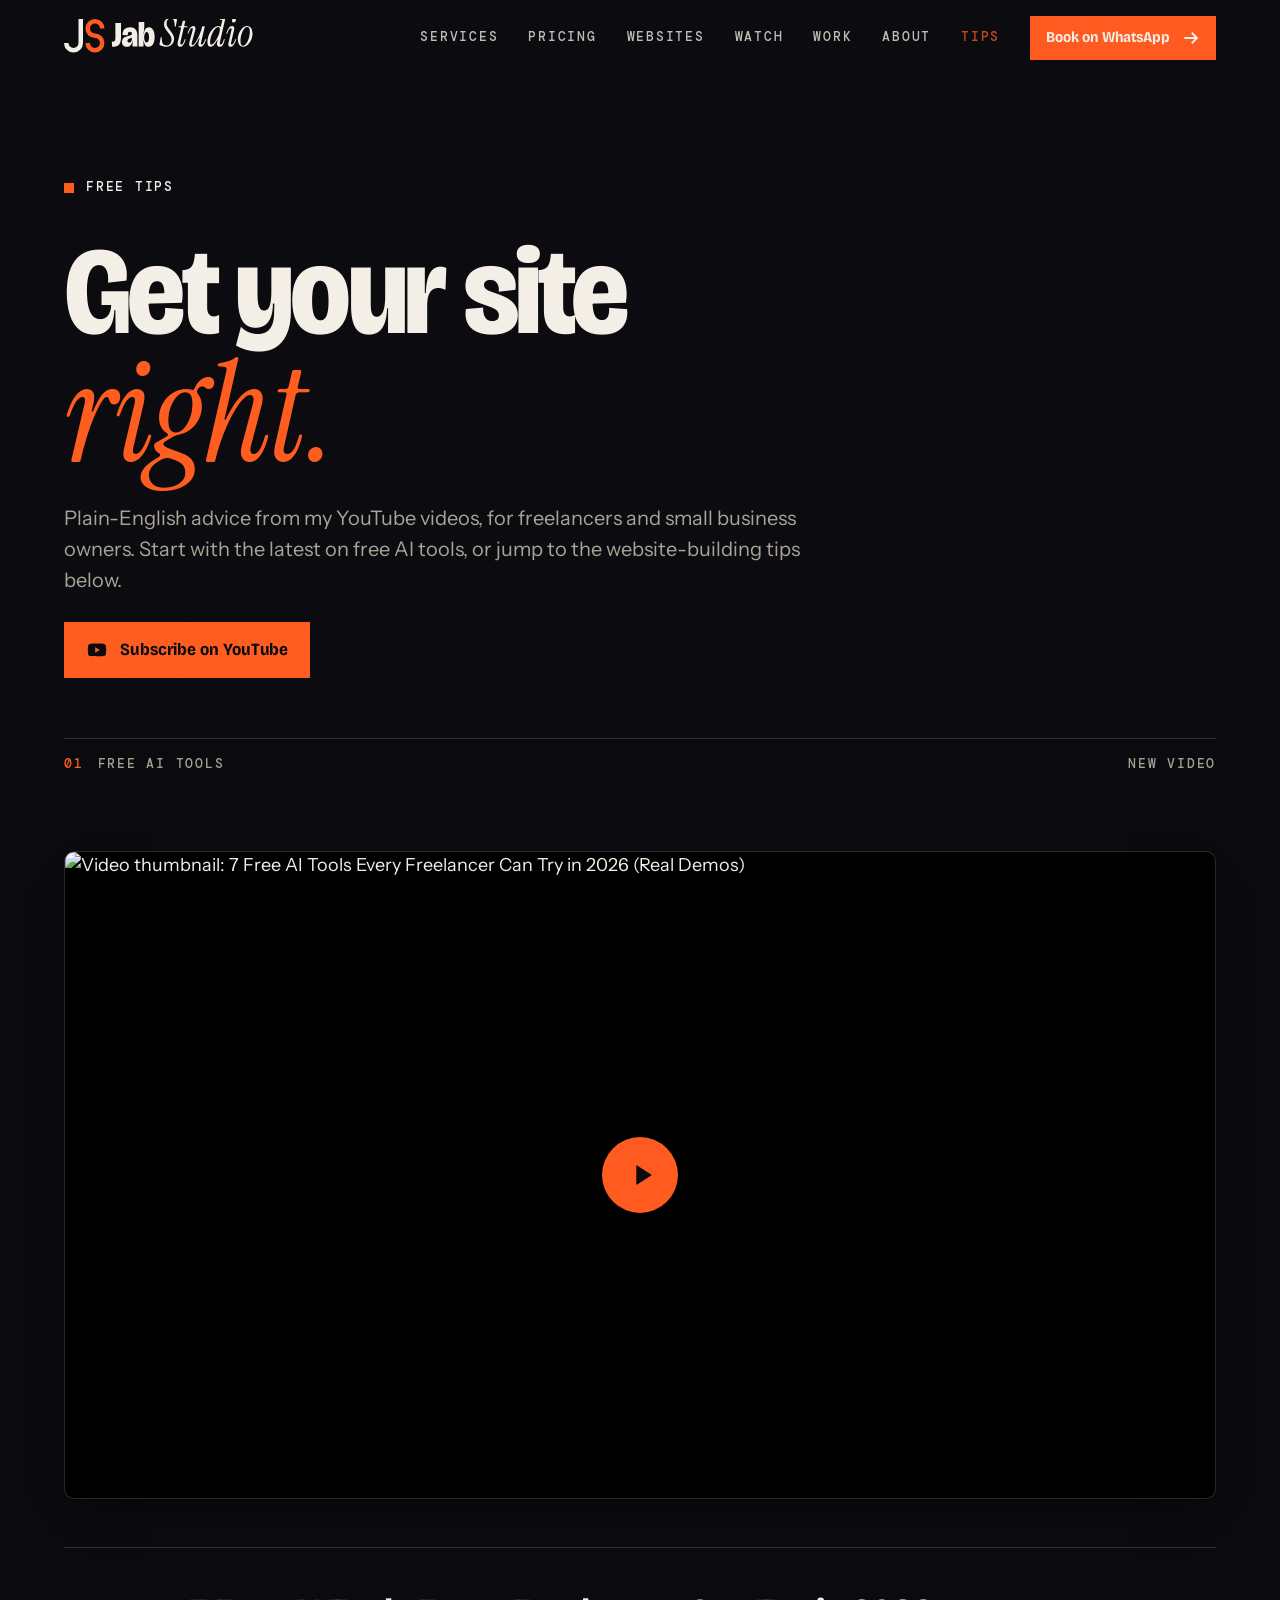
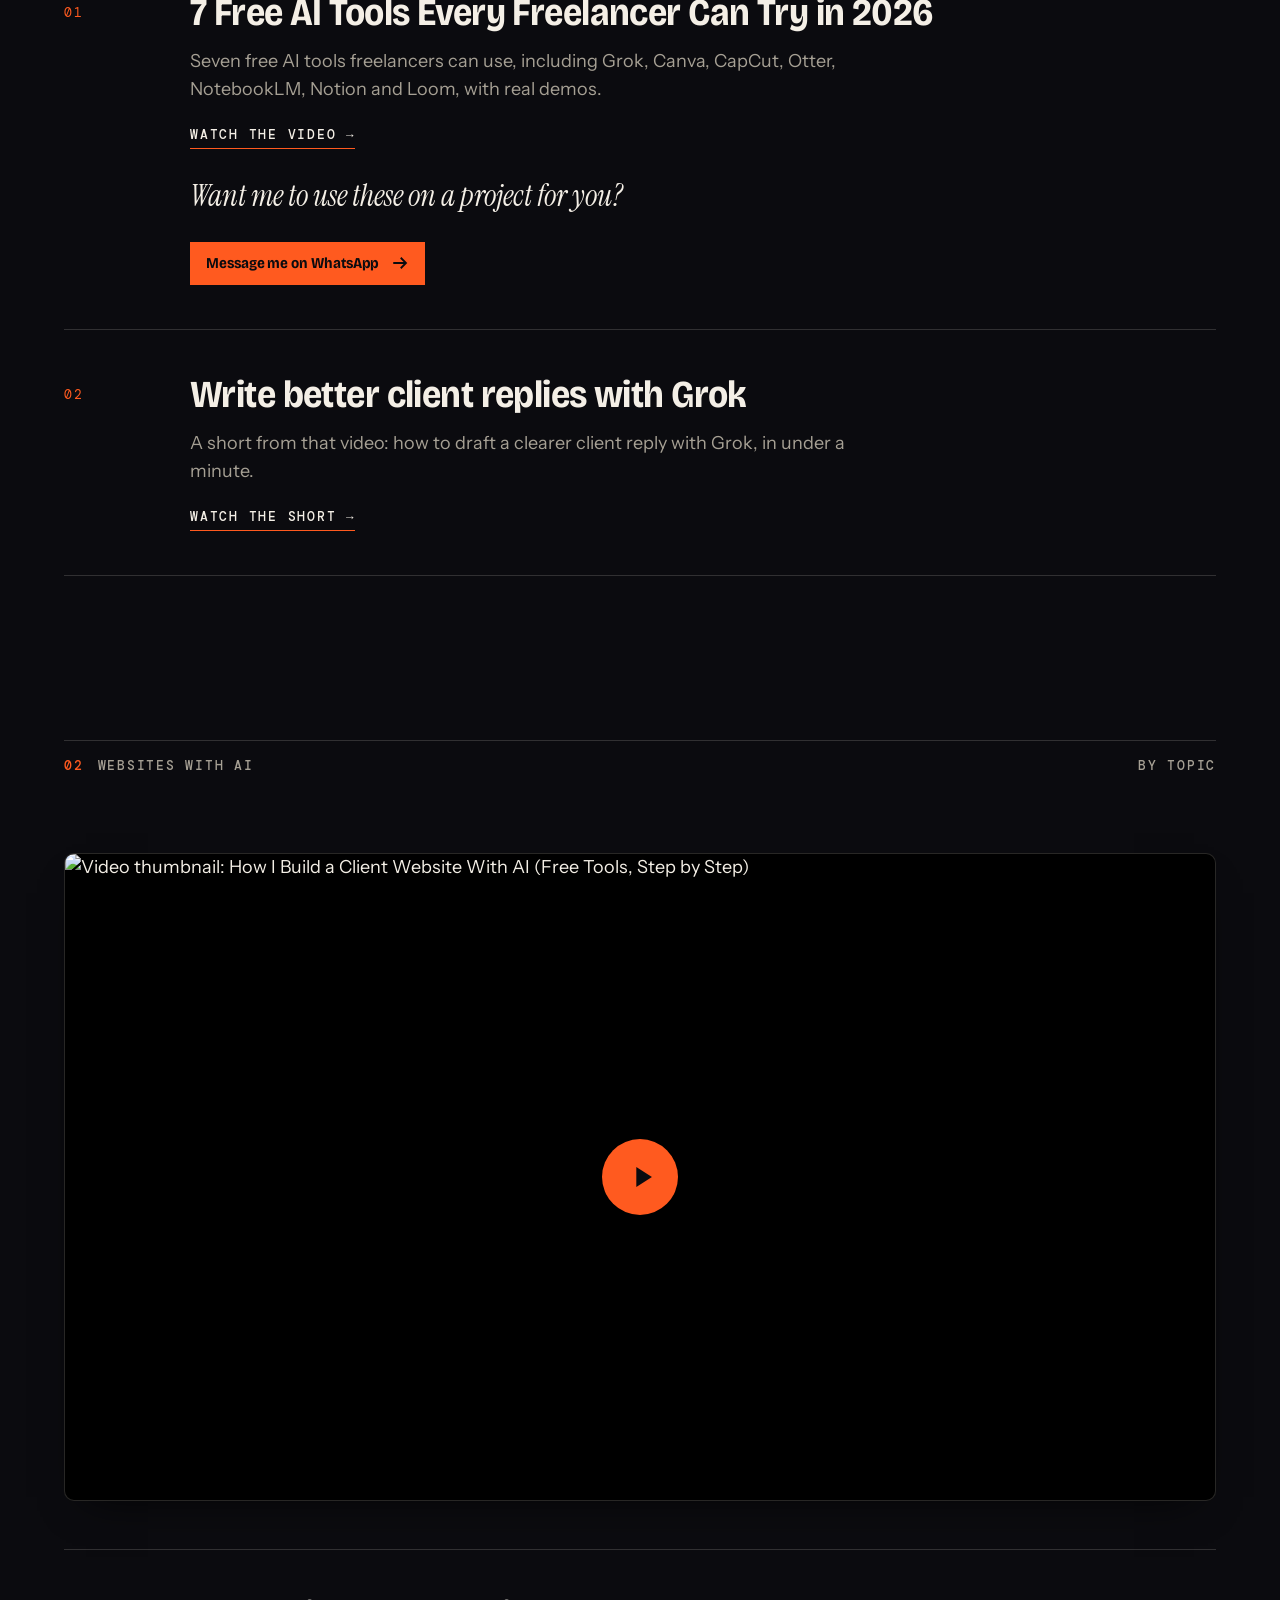
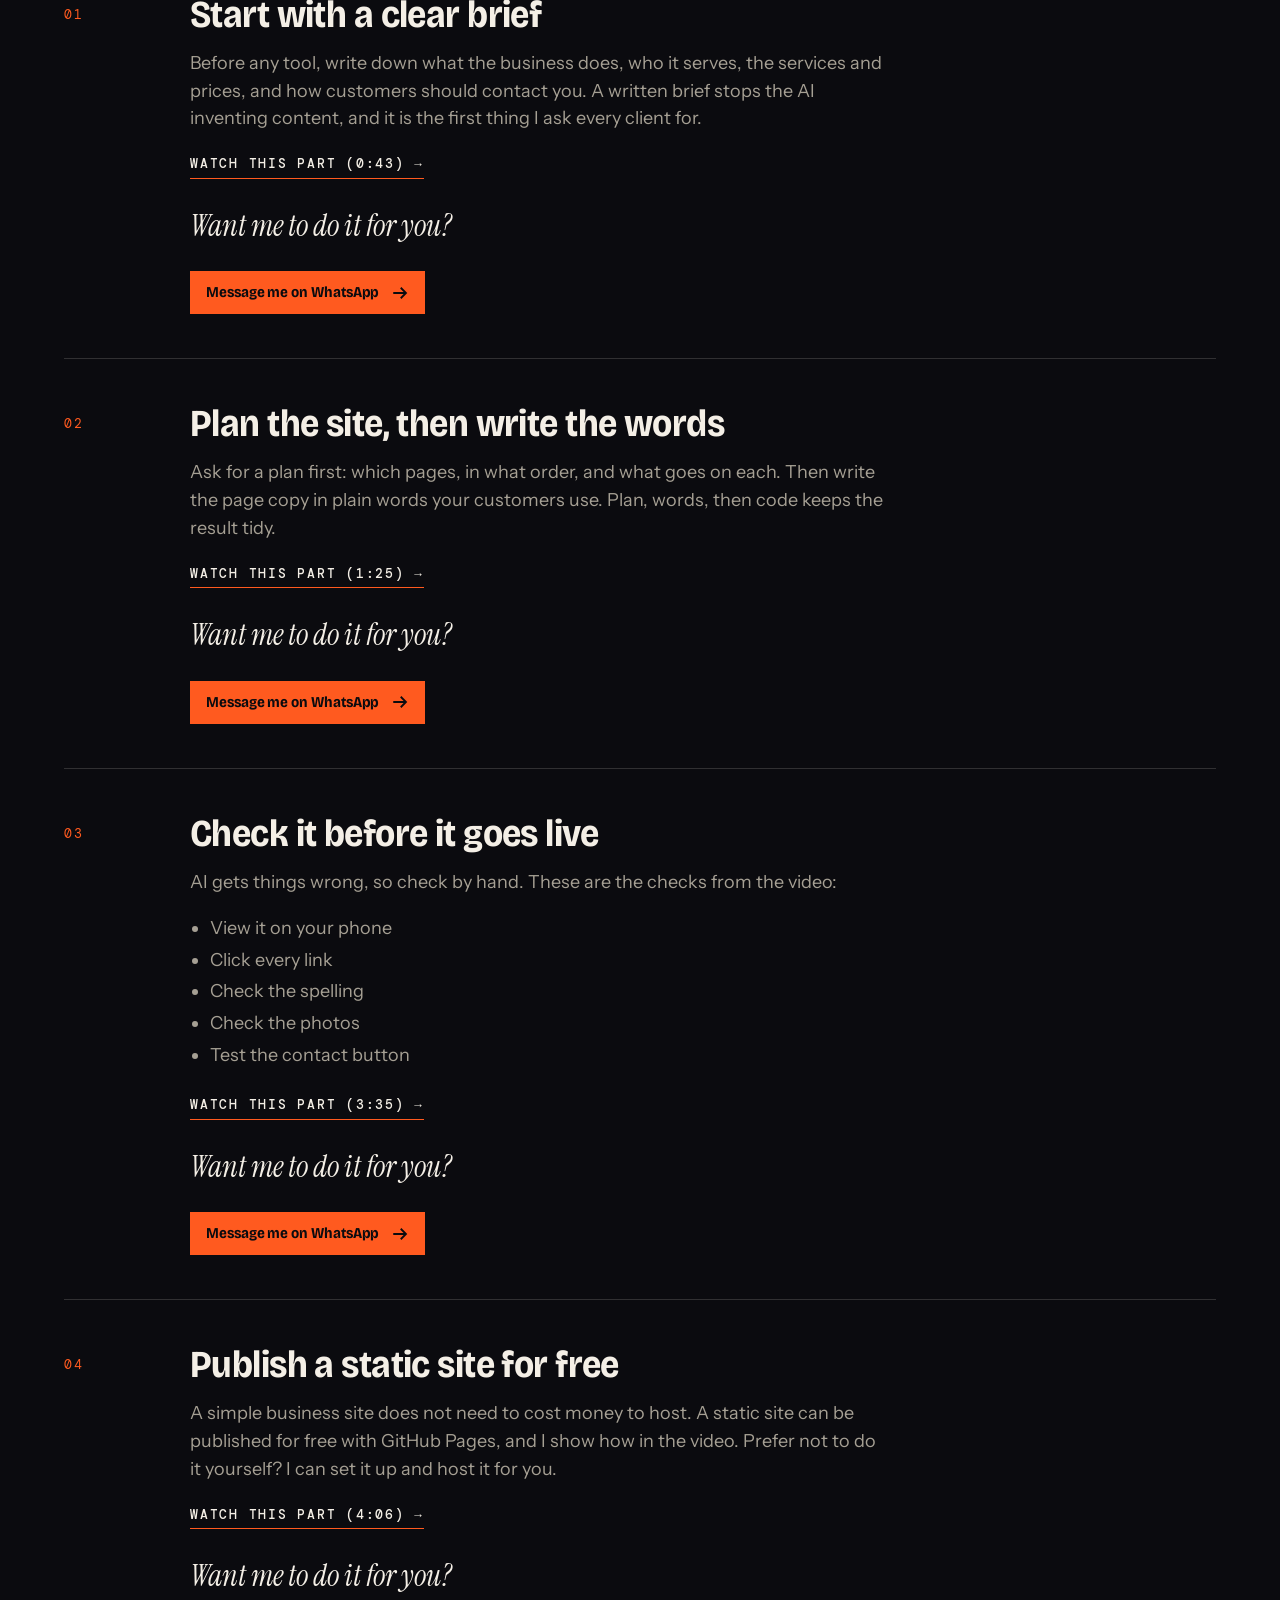
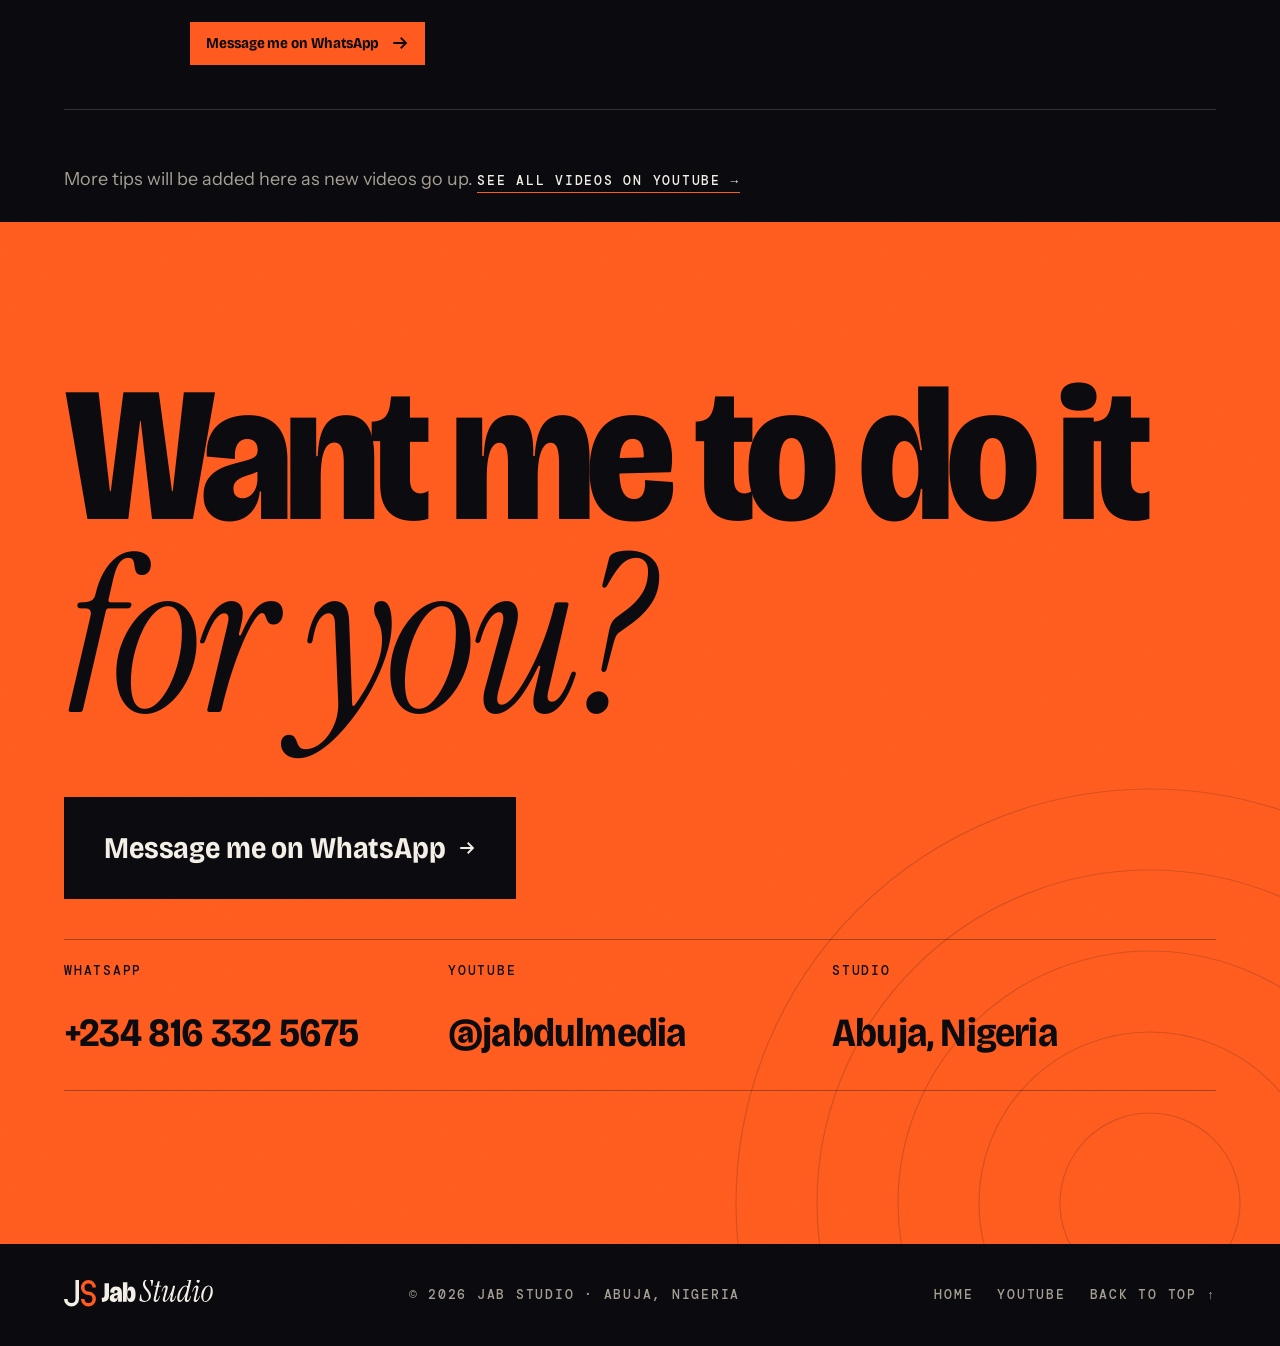
==== commit f7eb5b2f: "Add Video 2 to the Watch section and Free tips page Feature the 7 free AI tools video on the homepag" ====
--- a/tips/index.html
+++ b/tips/index.html
@@ -3,8 +3,8 @@
 <head>
 <meta charset="utf-8">
 <meta name="viewport" content="width=device-width,initial-scale=1,viewport-fit=cover">
-<title>Free tips for small business websites — Jab Studio</title>
-<meta name="description" content="Free, plain-English tips for small business owners on getting a website: the brief, the plan and words, the checks before launch, and publishing for free. From Jab Studio, Abuja.">
+<title>Free tips for freelancers and small businesses — Jab Studio</title>
+<meta name="description" content="Free, plain-English tips from Jab Studio: seven AI tools freelancers can try, plus how to get a small business website right, from the brief to a free launch.">
 <link rel="canonical" href="https://jhabeer.github.io/tips/">
 <meta name="theme-color" content="#0B0B0F">
 <link rel="icon" href="../favicon.svg" type="image/svg+xml">
@@ -13,13 +13,13 @@
 <link rel="manifest" href="../site.webmanifest">
 <meta property="og:type" content="website">
 <meta property="og:site_name" content="Jab Studio">
-<meta property="og:title" content="Free tips for small business websites — Jab Studio">
-<meta property="og:description" content="Plain-English tips on getting a business website, from the video series on Jabdul Media.">
+<meta property="og:title" content="Free tips for freelancers and small businesses — Jab Studio">
+<meta property="og:description" content="Plain-English tips from the Jabdul Media videos: seven AI tools freelancers can try, and how to get a business website right.">
 <meta property="og:image" content="https://jhabeer.github.io/assets/og.png">
 <meta name="twitter:card" content="summary_large_image">
 <link rel="preload" href="../assets/fonts/bricolage.woff2" as="font" type="font/woff2" crossorigin>
 <link rel="preload" href="../assets/fonts/instrument-serif-italic.woff2" as="font" type="font/woff2" crossorigin>
-<link rel="stylesheet" href="../assets/css/style.css?v=5">
+<link rel="stylesheet" href="../assets/css/style.css?v=6">
 <script>document.documentElement.classList.add('js')</script>
 </head>
 <body>
@@ -40,20 +40,35 @@
   <div class="wrap">
     <p class="eyebrow mono"><i></i>Free tips</p>
     <h1 class="h2">Get your site <span class="serif">right.</span></h1>
-    <p class="lead">Plain-English advice for small business owners who want a website, taken from my video on how I build a client site with AI. Watch the full video, or jump to the part you need.</p>
+    <p class="lead">Plain-English advice from my YouTube videos, for freelancers and small business owners. Start with the latest on free AI tools, or jump to the website-building tips below.</p>
     <a class="btn yt-sub" href="https://www.youtube.com/@jabdulmedia?sub_confirmation=1" target="_blank" rel="noopener"><svg viewBox="0 0 24 24" aria-hidden="true"><path fill="currentColor" d="M21.6 7.2a2.5 2.5 0 0 0-1.8-1.8C18.2 5 12 5 12 5s-6.2 0-7.8.4A2.5 2.5 0 0 0 2.4 7.2C2 8.8 2 12 2 12s0 3.2.4 4.8a2.5 2.5 0 0 0 1.8 1.8C5.8 19 12 19 12 19s6.2 0 7.8-.4a2.5 2.5 0 0 0 1.8-1.8c.4-1.6.4-4.8.4-4.8s0-3.2-.4-4.8zM10 15V9l5.2 3z"/></svg> Subscribe on YouTube</a>
   </div>
 </section>
 
-<section class="sec tips-feature" style="padding-top:0">
+<section class="sec tips-feature" id="tools" style="padding-top:0">
   <div class="wrap">
-    <div class="reveal"><a class="yt" href="https://www.youtube.com/watch?v=dCk1QkY5rLQ" data-yt="dCk1QkY5rLQ" data-title="How I Build a Client Website With AI (Free Tools, Step by Step)" aria-label="Play video: How I Build a Client Website With AI (Free Tools, Step by Step)"><img src="https://i.ytimg.com/vi/dCk1QkY5rLQ/maxresdefault.jpg" width="1280" height="720" loading="lazy" decoding="async" alt="Video thumbnail: How I Build a Client Website With AI (Free Tools, Step by Step)"><span class="play"><svg viewBox="0 0 24 24" aria-hidden="true"><path d="M8 5v14l11-7z" fill="currentColor"/></svg></span></a></div>
+    <div class="sec-head reveal"><span class="mono"><b>01</b>Free AI tools</span><span class="mono">New video</span></div>
+    <div class="reveal"><a class="yt" href="https://www.youtube.com/watch?v=s83F8rLxg80" data-yt="s83F8rLxg80" data-title="7 Free AI Tools Every Freelancer Can Try in 2026 (Real Demos)" aria-label="Play video: 7 Free AI Tools Every Freelancer Can Try in 2026 (Real Demos)"><img src="https://i.ytimg.com/vi/s83F8rLxg80/maxresdefault.jpg" width="1280" height="720" loading="lazy" decoding="async" alt="Video thumbnail: 7 Free AI Tools Every Freelancer Can Try in 2026 (Real Demos)"><span class="play"><svg viewBox="0 0 24 24" aria-hidden="true"><path d="M8 5v14l11-7z" fill="currentColor"/></svg></span></a></div>
+    <div class="tip-list">
+<article class="tip reveal"><span class="num">01</span><div>
+<h3>7 Free AI Tools Every Freelancer Can Try in 2026</h3>
+<p>Seven free AI tools freelancers can use, including Grok, Canva, CapCut, Otter, NotebookLM, Notion and Loom, with real demos.</p>
+<div class="row"><a class="tl mono" href="https://www.youtube.com/watch?v=s83F8rLxg80" target="_blank" rel="noopener">Watch the video &rarr;</a></div>
+<p class="ask">Want me to use these on a project for you?</p>
+<div class="row"><a class="btn btn--sm" href="https://wa.me/2348163325675?text=Hi%20Jab%20Studio%2C%20I%20watched%20your%20tips%20page.%20I'd%20like%20you%20to%20use%20these%20AI%20tools%20on%20a%20project%20for%20me." target="_blank" rel="noopener">Message me on WhatsApp <svg viewBox="0 0 24 24" fill="none" stroke="currentColor" stroke-width="2.4" aria-hidden="true"><path d="M3 12h17M13 5l7 7-7 7"/></svg></a></div>
+</div></article><article class="tip reveal"><span class="num">02</span><div>
+<h3>Write better client replies with Grok</h3>
+<p>A short from that video: how to draft a clearer client reply with Grok, in under a minute.</p>
+<div class="row"><a class="tl mono" href="https://youtube.com/shorts/uUhxWKYf2OY" target="_blank" rel="noopener">Watch the Short &rarr;</a></div>
+</div></article>
+    </div>
   </div>
 </section>
 
-<section class="sec" id="topics" style="padding-top:clamp(30px,5vw,60px)">
+<section class="sec tips-feature" id="topics">
   <div class="wrap">
-    <div class="sec-head reveal"><span class="mono"><b>01</b>Websites with AI</span><span class="mono">By topic</span></div>
+    <div class="sec-head reveal"><span class="mono"><b>02</b>Websites with AI</span><span class="mono">By topic</span></div>
+    <div class="reveal"><a class="yt" href="https://www.youtube.com/watch?v=dCk1QkY5rLQ" data-yt="dCk1QkY5rLQ" data-title="How I Build a Client Website With AI (Free Tools, Step by Step)" aria-label="Play video: How I Build a Client Website With AI (Free Tools, Step by Step)"><img src="https://i.ytimg.com/vi/dCk1QkY5rLQ/maxresdefault.jpg" width="1280" height="720" loading="lazy" decoding="async" alt="Video thumbnail: How I Build a Client Website With AI (Free Tools, Step by Step)"><span class="play"><svg viewBox="0 0 24 24" aria-hidden="true"><path d="M8 5v14l11-7z" fill="currentColor"/></svg></span></a></div>
     <div class="tip-list">
 <article class="tip reveal"><span class="num">01</span><div>
 <h3>Start with a clear brief</h3>
--- a/assets/css/style.css
+++ b/assets/css/style.css
@@ -330,6 +330,8 @@
 .tl{color:var(--cream);text-decoration:none;border-bottom:1px solid var(--orange);padding-bottom:3px}
 .tl:hover{color:var(--orange)}
 @media (min-width:900px){.watch-grid{grid-template-columns:1.7fr 1fr;gap:48px;align-items:center}}
+.watch-grid + .watch-grid{margin-top:clamp(40px,6vw,72px);padding-top:clamp(36px,5vw,56px);border-top:1px solid var(--rule-d)}
+.tips-feature .tip-list{margin-top:clamp(28px,4.5vw,48px)}
 
 /* videos grid in work */
 .vlabel{margin-top:clamp(40px,6vw,72px)}
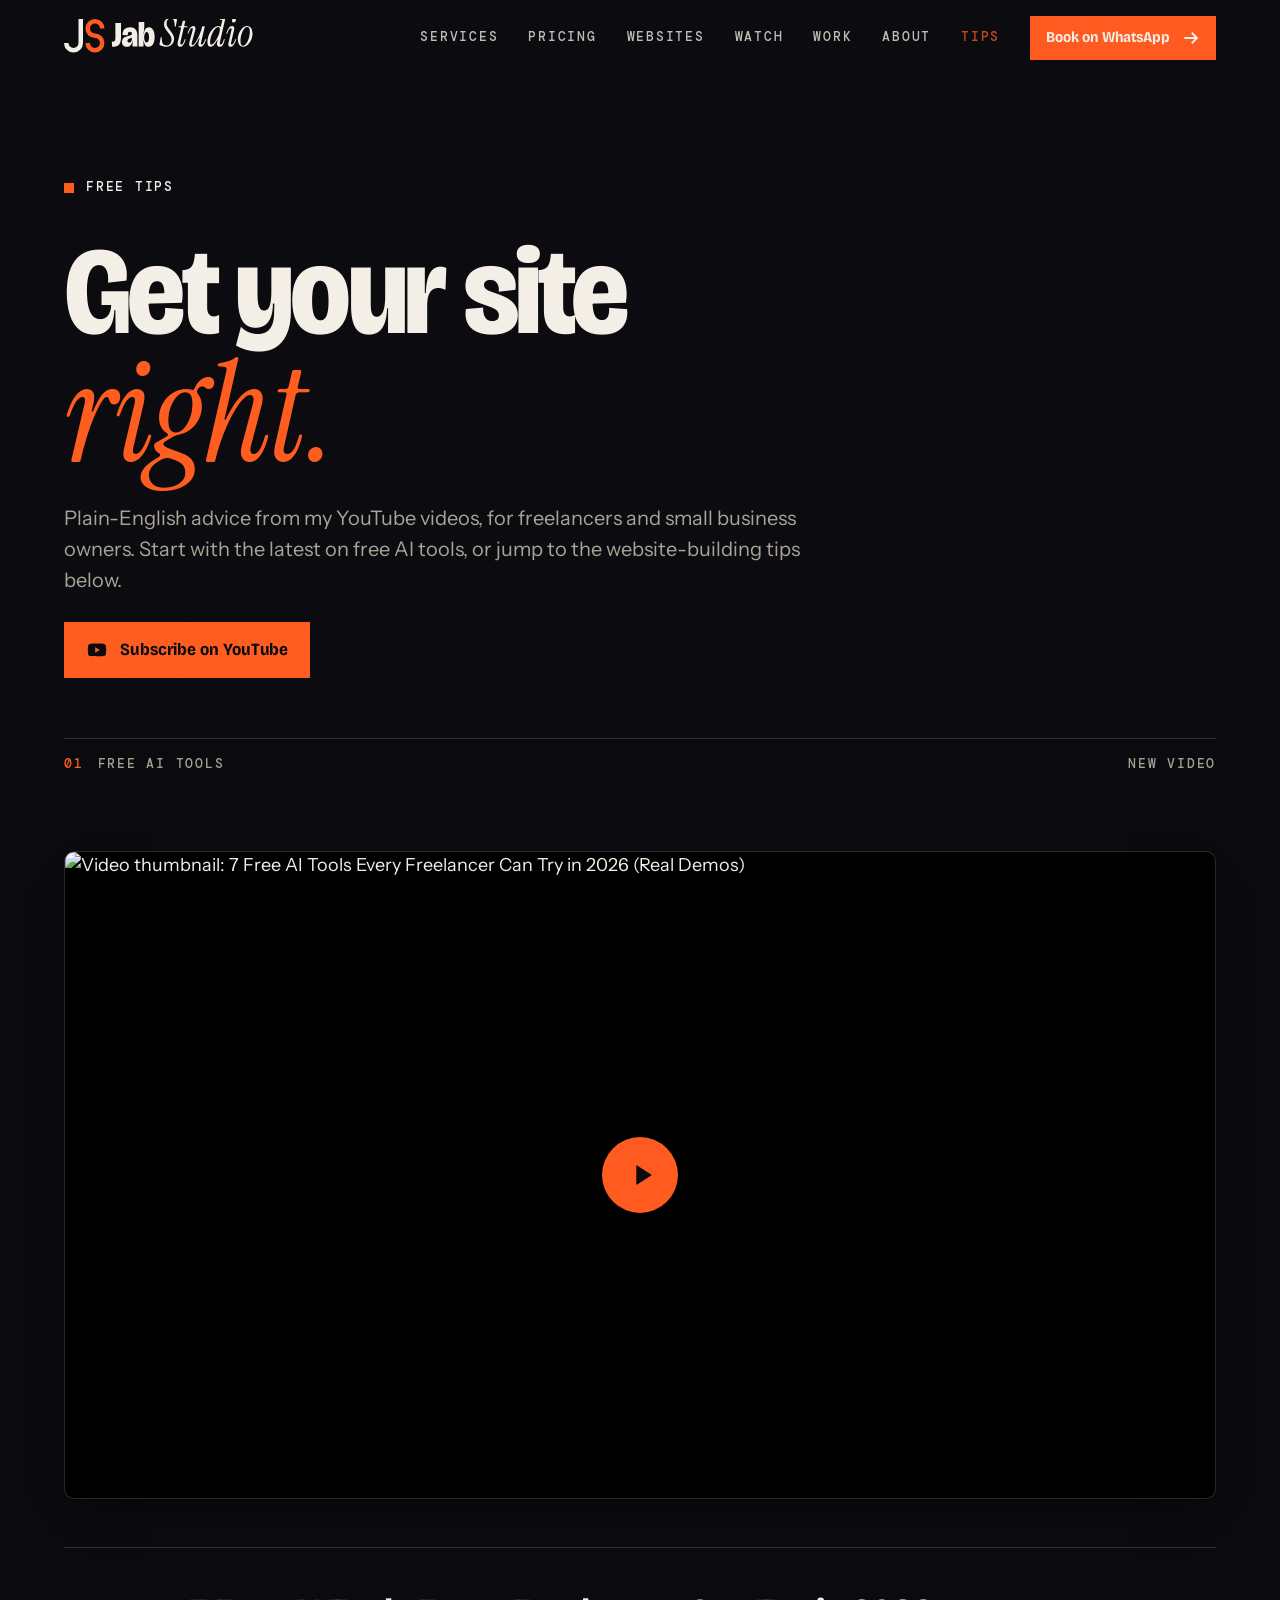
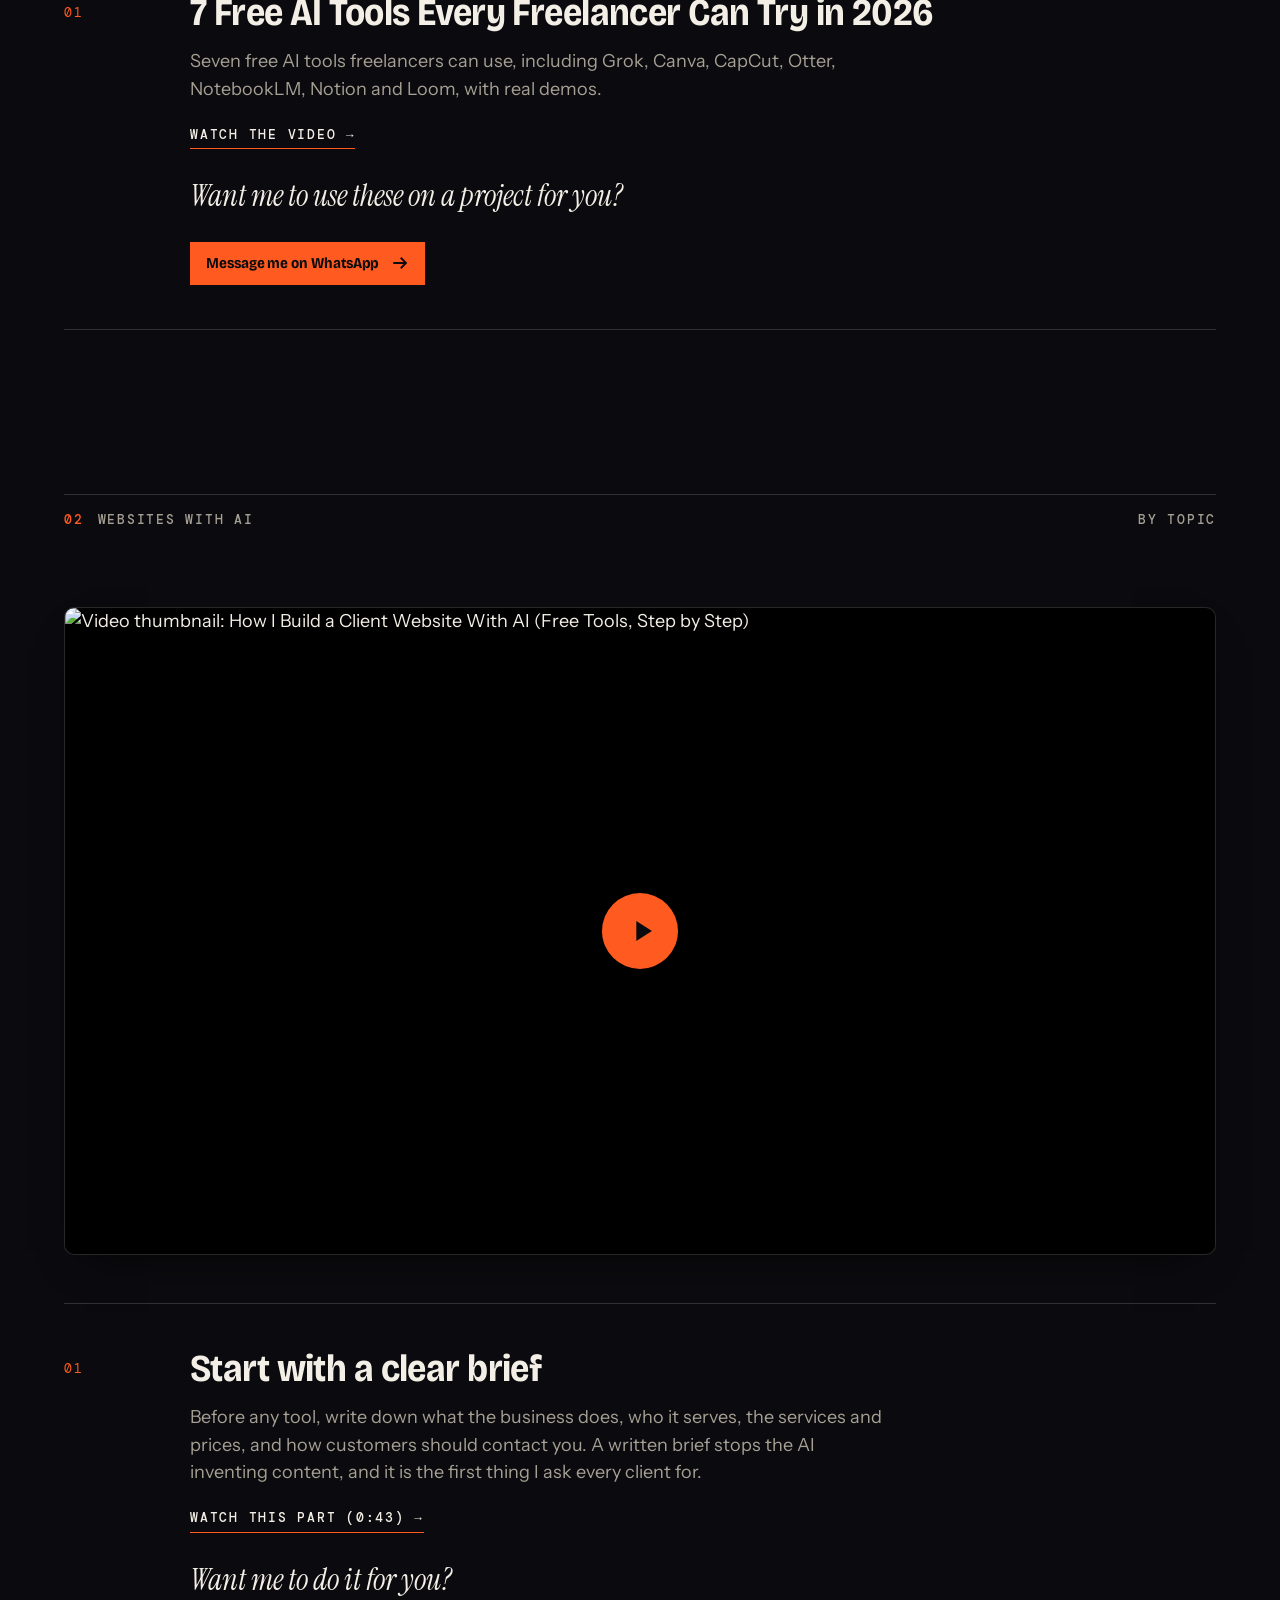
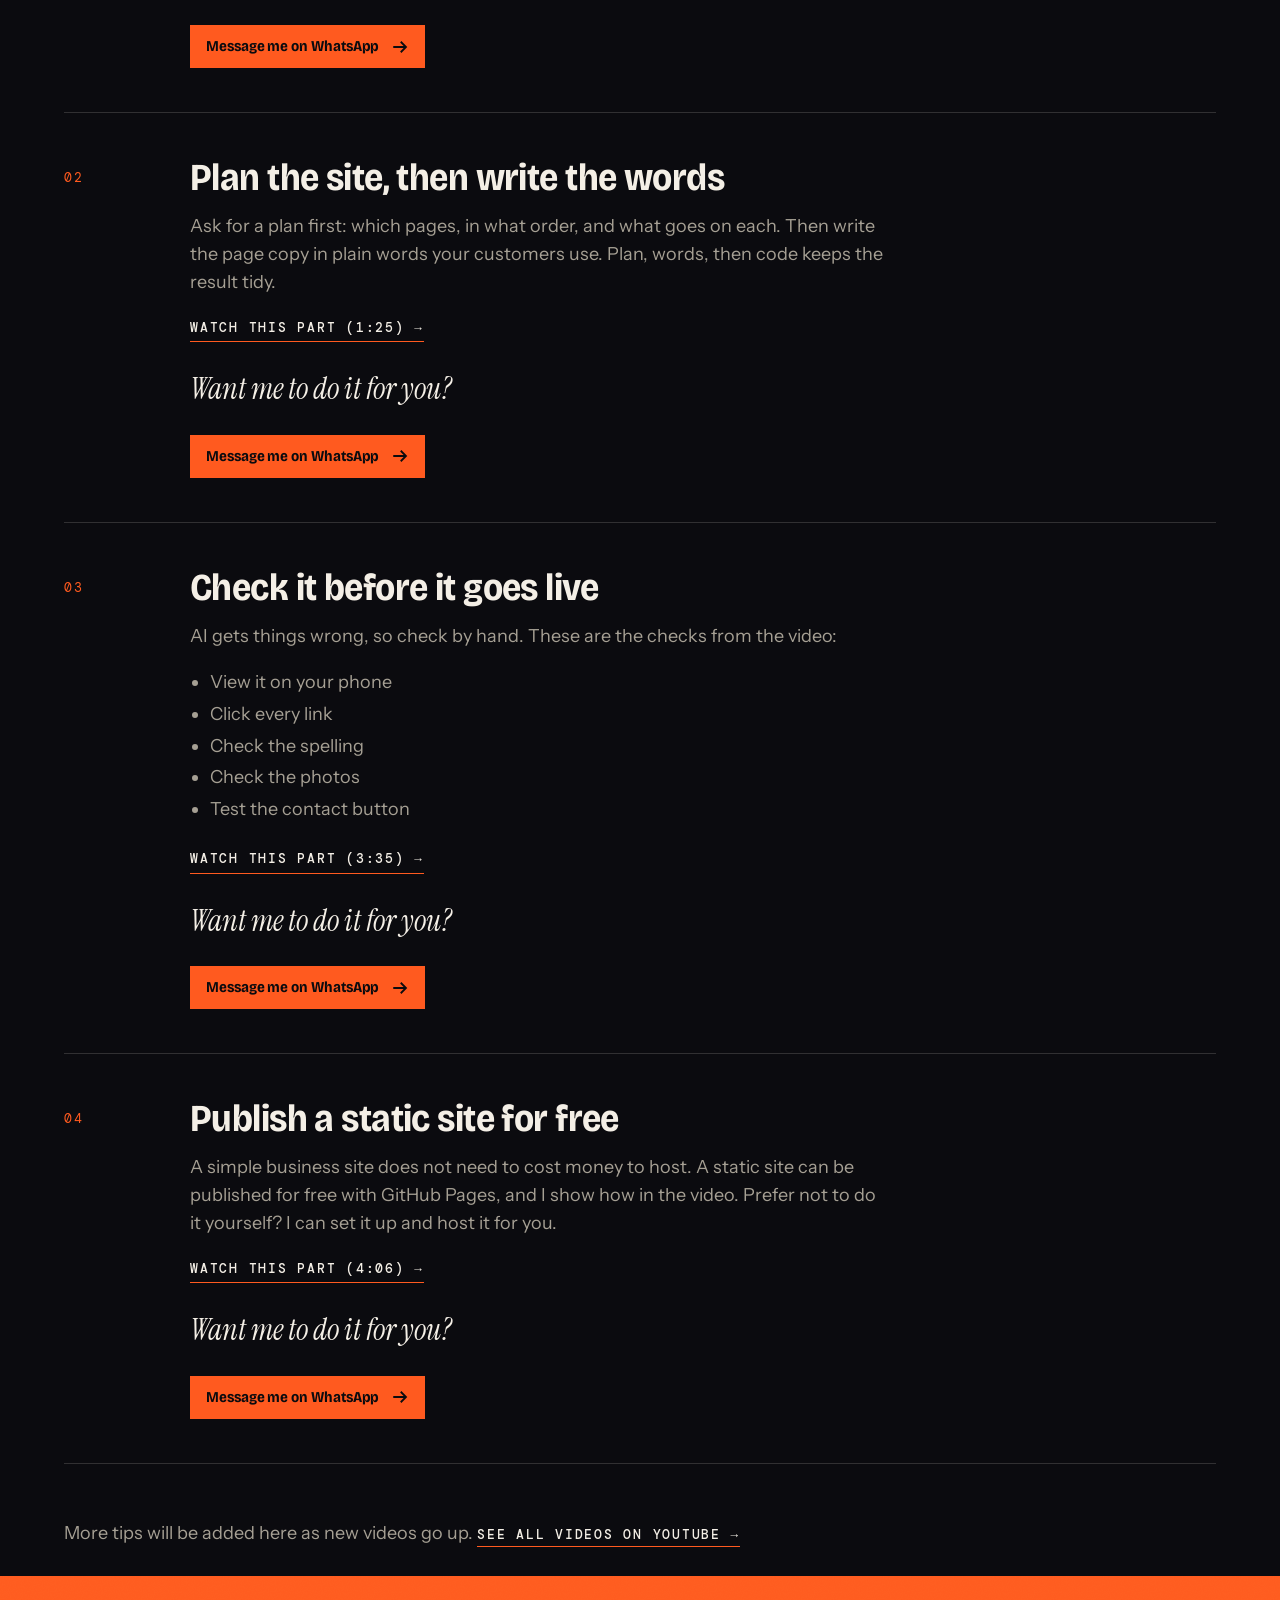
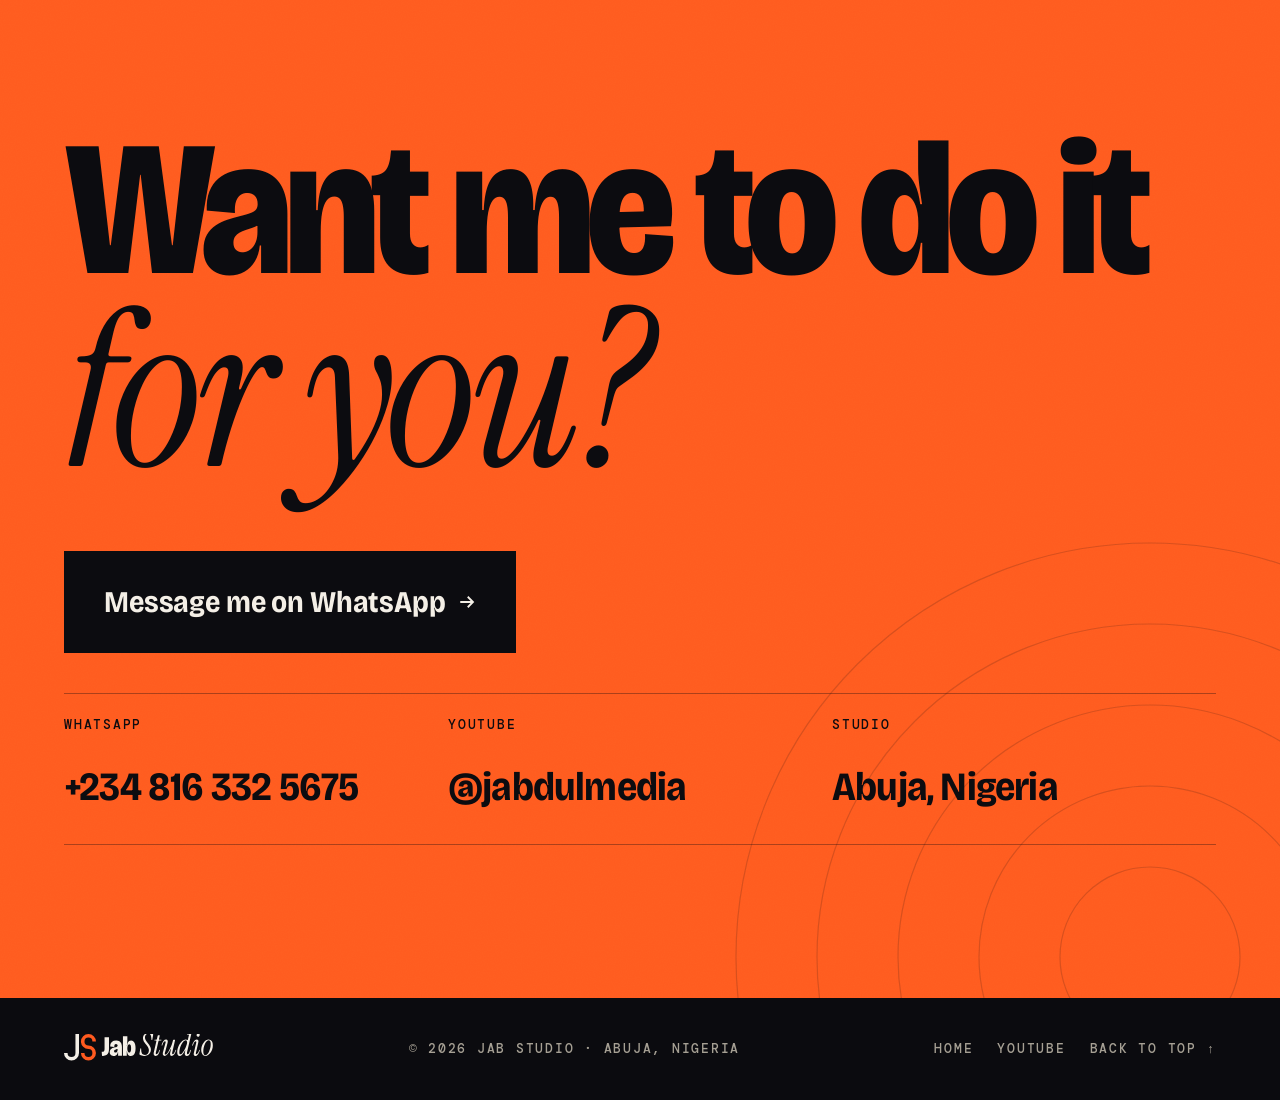
==== commit 0c0ac15f: "Exclude YouTube Shorts from the site Drop the Grok Short from the Free tips page. Teach the daily vi" ====
--- a/tips/index.html
+++ b/tips/index.html
@@ -56,10 +56,6 @@
 <div class="row"><a class="tl mono" href="https://www.youtube.com/watch?v=s83F8rLxg80" target="_blank" rel="noopener">Watch the video &rarr;</a></div>
 <p class="ask">Want me to use these on a project for you?</p>
 <div class="row"><a class="btn btn--sm" href="https://wa.me/2348163325675?text=Hi%20Jab%20Studio%2C%20I%20watched%20your%20tips%20page.%20I'd%20like%20you%20to%20use%20these%20AI%20tools%20on%20a%20project%20for%20me." target="_blank" rel="noopener">Message me on WhatsApp <svg viewBox="0 0 24 24" fill="none" stroke="currentColor" stroke-width="2.4" aria-hidden="true"><path d="M3 12h17M13 5l7 7-7 7"/></svg></a></div>
-</div></article><article class="tip reveal"><span class="num">02</span><div>
-<h3>Write better client replies with Grok</h3>
-<p>A short from that video: how to draft a clearer client reply with Grok, in under a minute.</p>
-<div class="row"><a class="tl mono" href="https://youtube.com/shorts/uUhxWKYf2OY" target="_blank" rel="noopener">Watch the Short &rarr;</a></div>
 </div></article>
     </div>
   </div>
